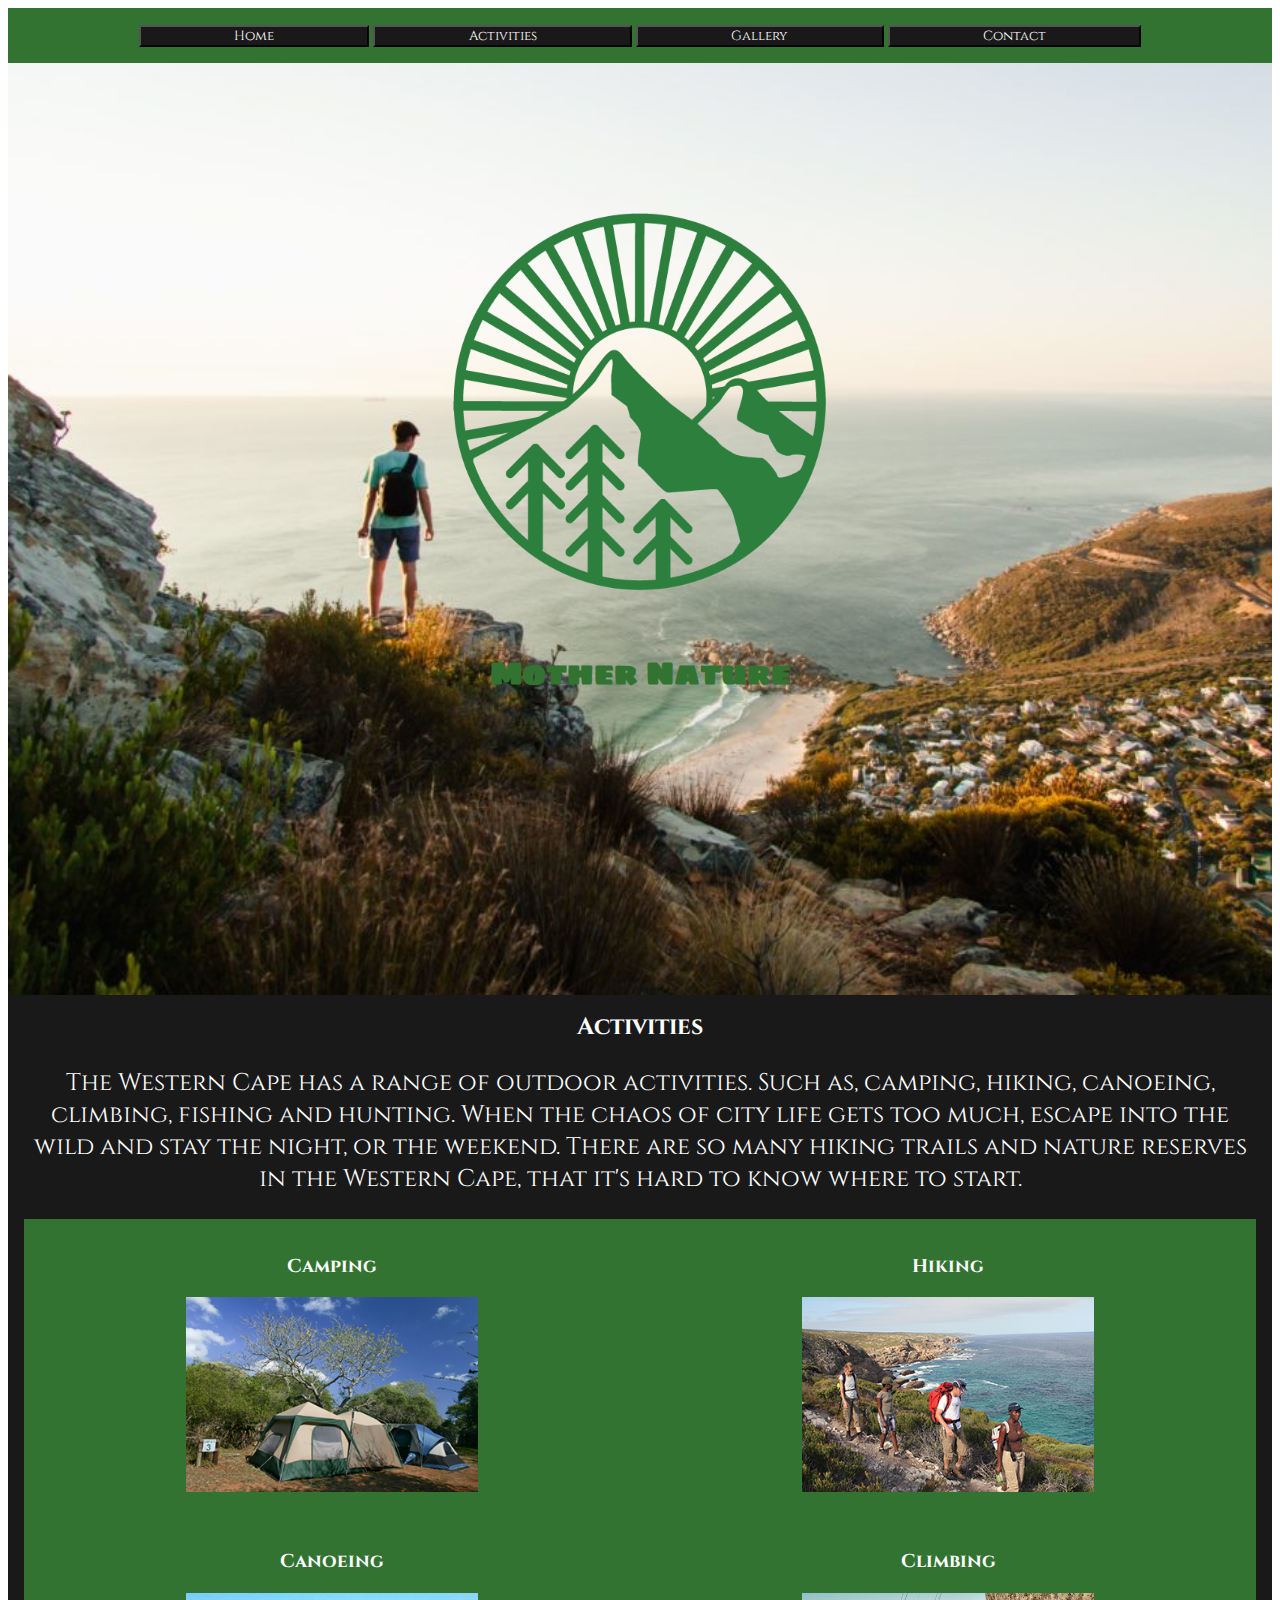
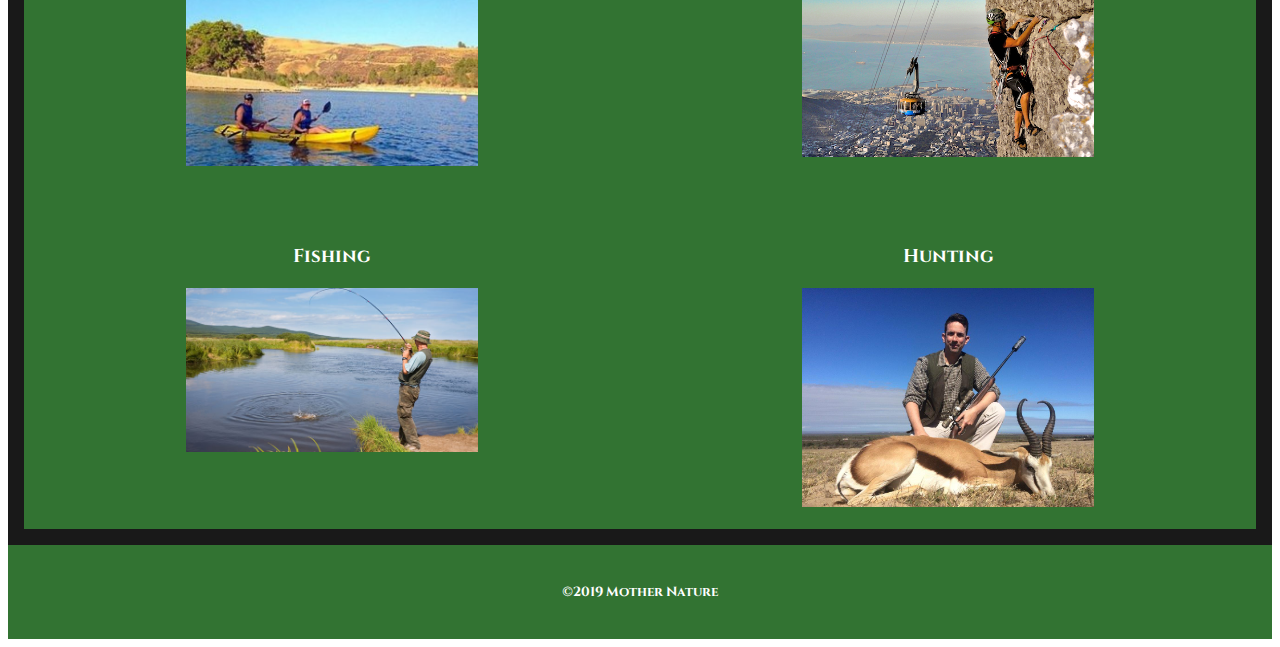
==== index.html @ e8ab2e3a "Add files via upload" ====
<!DOCTYPE html>
<html>
<head>
    <meta charset="utf-8" />
    <meta http-equiv="X-UA-Compatible" content="IE=edge">
    <title>Home</title>
    <meta name="viewport" content="width=device-width, initial-scale=1">
    <link rel="stylesheet"  href="css/main.css" />
    <script src="main.js"></script>
</head>
<body>
    <!-- start of grid-1 -->
    <div class="grid-1">
        <!-- start of navbar -->
        <nav>
            <a href="index.html"><button type="home">Home</button></a>
            <!-- start of dropdown -->
            <div class="dropdown">
                <button type="activities">Activities</button>
                    <div class="dropdown-content">
                      <a href="#camping">Camping</a>
                      <a href="#hiking">Hiking</a>
                      <a href="#canoeing">Canoeing</a>
                      <a href="#climbing">Climbing</a>
                      <a href="#fishing">Fishing</a>
                      <a href="#hunting">Hunting</a>
                    </div>
            </div>
            <!-- end of dropdown -->
            <a href="gallery.html"><button type="gallery">Gallery</button></a>
            <a href="contact.html"><button type="contact">Contact</button></a>
        </nav>
        <!-- end of navbar -->
        
        <!-- header with logo and title -->
        <header>
            <img class="logo" src="img/logo.png" alt="logo">
            <h1 class="title">Mother Nature</h1>    
        </header>
    </div>
    <!-- end of grid-1 -->

    <!-- start of grid-2 -->
    <div class="grid-2">
        <main>
            <!-- description of activites -->
            <h2>Activities</h2>
            <p>The Western Cape has a range of outdoor activities. Such as, camping, hiking, canoeing, climbing, fishing and hunting. When the chaos of city life gets too much, escape into the wild and stay the night, or the weekend. There are so many hiking trails and nature reserves in the Western Cape, that it's hard to know where to start.</p>
            
            <!-- start of grid-2a -->
            <div class="grid-2a">
            <!-- start of activities, pictures, description and read more button -->
            <section class="camping">
            <h3 id="camping">Camping</h3>
                
                <div class="picture">
                    <img class="image" src="img/camping1.jpg" alt="camping"  style="width:100%">
                <div class="middle">
                    <article class="text">Pitch your tent beside the sea, under a tree or upon a hill, fall asleep to the sounds of nature. These are the best camping spots in the Cape.<a href="https://www.westerncape.gov.za/general-publication/holiday-resorts-and-camping-sites-western-cape"><button type="home">Read more</button></a></article>
                </div>
                </div>
            </section>
            
            <section class="hiking">
            <h3 id="hiking">Hiking</h3>
                
                <div class="picture">
                    <img class="image" src="img/hiking1.jpg" alt="fishing" style="width:100%">
                <div class="middle">
                    <article class="text">These hikes are within easy reach of town, and will take you far above the bustle of city life.<a href="https://www.westerncape.gov.za/general-publication/hiking-trails-western-cape"><button type="home">Read more</button></a></article>
                </div>
                </div>
            </section>

            <section class="canoeing">
            <h3 id="canoeing">Canoeing</h3>

                <div class="picture">
                    <img class="image" src="img/canoeing1.jpg" alt="canoeing" style="width:100%">
                <div class="middle">
                    <article class="text">Canoeing can be either relaxing or exhilarating, depending on the area you choose. It's a great way to explore the Cape.<a href="https://www.capetownmagazine.com/lifestyle/canoeing-and-kayaking-in-cape-town/28_22_17733"><button type="home">Read more</button></a></article>
                </div>
                </div>
            </section>

            <section class="climbing">
            <h3 id="climbing">Climbing</h3>

                <div class="picture">
                    <img class="image" src="img/climbing1.jpg" alt="climbing" style="width:100%">
                <div class="middle">
                    <article class="text">The Cape is full of mountains and provides a mecca of climbing. Cape Town being the main center is a good base to start from.<a href="https://www.nightjartravel.com/climbing/table-mountain-rock-climbing"><button type="home">Read more</button></a></article>
                </div>
                </div>
            </section>
            
            <section class="fishing">
            <h3 id="fishing">Fishing</h3>
                
                <div class="picture">
                    <img class="image" src="img/fishing1.jpg" alt="fishing" style="width:100%">
                <div class="middle">
                    <article class="text">Freshwater fishing spots in the Cape include a variety of lakes, rivers and dams including peaceful fly fishing.<a href="https://www.south-africa-info.co.za/country/article/59/fishing-in-the-western-cape"><button type="home">Read more</button></a></article>
                </div>
                </div>
            </section>

            <section class="hunting">
            <h3 id="hunting">Hunting</h3>

                <div class="picture">
                    <img class="image" src="img/hunting1.jpg" alt="hunting" style="width:100%">
                <div class="middle">
                    <article class="text">Hunting in the Western Cape is an experience unlike any other! We are extremely proud of our world class hunting area near Cape Town, in the Western Cape.<a href="http://www.capetownhuntingsafaris.co.za/?controller=pages&view=load&id=one_day_game_hunting"><button type="home">Read more</button></a></article>
                </div>
                </div>
            </section>
                <!-- end of activities, pictures, description and read more button -->
            </div>
            <!-- end of grid-2a -->
        </main>
    </div>
    <!-- end of grid-2 -->

    <!-- start of grid-3/footer -->
    <div class="grid-3">
        <footer>
            <h5>©2019 Mother Nature</h5>
        </footer>
    </div>
    <!-- end of grid-3/footer -->
</body>
</html>
---- css/main.css ----
@import url("https://fonts.googleapis.com/css?family=Cinzel");
@import url("https://fonts.googleapis.com/css?family=Sigmar+One");
* {
  text-align: center;
  font-family: 'Cinzel', serif;
  color: white;
  scroll-behavior: smooth; }

nav {
  text-align: center;
  display: inline-block; }

a {
  text-decoration: none; }

button {
  background-color: #191919;
  padding: 0em 7em;
  color: white; }

.dropdown {
  position: relative;
  display: inline-block; }

.dropdown-content {
  display: none;
  position: absolute;
  background-color: #e1e1e1; }

.dropdown-content a {
  color: black;
  padding: 1em 5.46em;
  text-decoration: none;
  display: block; }

.dropdown:hover .dropdown-content {
  display: block; }

header {
  background-image: url(../img/background.jpg);
  background-repeat: no-repeat;
  background-size: cover;
  height: 100vh;
  text-align: center; }

.logo {
  width: 50vh;
  height: 50vh;
  padding-top: 10vh; }

.title {
  color: #327332;
  font-family: 'Sigmar One', cursive; }

h2 {
  margin: 0; }

p {
  font-size: 24px; }

.picture {
  position: relative;
  width: 50%;
  margin: 0 auto; }

.middle {
  transition: .5s ease;
  opacity: 0;
  position: absolute;
  top: 50%;
  left: 50%;
  transform: translate(-50%, -50%);
  -ms-transform: translate(-50%, -50%); }

.picture:hover .image {
  opacity: 0.3; }

.picture:hover .middle {
  opacity: 1; }

.text {
  color: white;
  font-size: 12px; }

table {
  padding: 5em 30em; }

input[type="submit"] {
  background-color: #327332; }

input[type="text"] {
  color: black; }

select,
option,
textarea {
  color: black; }

.grid-1 {
  display: grid;
  grid-template-columns: 1fr;
  grid-template-rows: 1fr;
  grid-template-areas: "nav" "header"; }

nav {
  grid-area: nav;
  background-color: #327332;
  padding: 1em; }

header {
  grid-area: header;
  padding: 1em; }

.grid-2 {
  display: grid;
  grid-template-columns: 1fr;
  grid-template-rows: 1fr;
  grid-template-areas: "main" "main"; }

main {
  grid-area: main;
  background-color: #191919;
  padding: 1em; }

.grid-2a {
  display: grid;
  grid-template-columns: 1fr 1fr;
  grid-template-rows: 1fr 1fr;
  grid-template-areas: "camping hiking" "canoeing climbing" "fishing hunting"; }

.camping {
  grid-area: camping;
  background-color: #327332;
  padding: 1em; }

.hiking {
  grid-area: hiking;
  background-color: #327332;
  padding: 1em; }

.canoeing {
  grid-area: canoeing;
  background-color: #327332;
  padding: 1em; }

.climbing {
  grid-area: climbing;
  background-color: #327332;
  padding: 1em; }

.fishing {
  grid-area: fishing;
  background-color: #327332;
  padding: 1em; }

.hunting {
  grid-area: hunting;
  background-color: #327332;
  padding: 1em; }

.picture {
  position: relative;
  width: 50%;
  margin: 0 auto; }

.middle {
  transition: .5s ease;
  opacity: 0;
  position: absolute;
  top: 50%;
  left: 50%;
  transform: translate(-50%, -50%);
  -ms-transform: translate(-50%, -50%); }

.picture:hover .image {
  opacity: 0.3; }

.picture:hover .middle {
  opacity: 1; }

.text {
  color: white;
  font-size: 14px; }

.grid-3 {
  display: grid;
  grid-template-columns: 1fr;
  grid-template-rows: 1fr;
  grid-template-areas: "footer" "footer"; }

footer {
  grid-area: footer;
  background-color: #327332;
  padding: 1em; }

.form {
  text-align: center;
  background-color: #191919;
  font-family: 'Cinzel', serif; }

.gallery {
  background-color: #191919; }

.gallery-grid {
  display: grid;
  grid-gap: 1em;
  grid-template-columns: repeat(4, 1fr);
  margin: 0 auto;
  /* grid-template-rows: repeat(5 1fr); */ }

.photo1 {
  background-image: url(../img/camping1.jpg);
  background-size: cover;
  background-repeat: no-repeat;
  grid-column: span 2;
  grid-row: span 30; }

.photo2 {
  background-image: url(../img/camping2.jpg);
  background-size: cover;
  background-repeat: no-repeat;
  grid-column: span 2;
  grid-row: span 30; }

.photo3 {
  background-image: url(../img/camping3.jpg);
  background-size: cover;
  background-repeat: no-repeat;
  grid-column: span 2;
  grid-row: span 30; }

.photo4 {
  background-image: url(../img/camping4.jpg);
  background-size: cover;
  background-repeat: no-repeat;
  grid-column: span 2;
  grid-row: span 30; }

.photo5 {
  background-image: url(../img/camping5.jpg);
  background-size: cover;
  background-repeat: no-repeat;
  grid-column: span 2;
  grid-row: span 20; }

.photo6 {
  background-image: url(../img/hiking1.jpg);
  background-size: cover;
  background-repeat: no-repeat;
  grid-column: span 2;
  grid-row: span 30; }

.photo7 {
  background-image: url(../img/hiking2.jpg);
  background-size: cover;
  background-repeat: no-repeat;
  grid-column: span 2;
  grid-row: span 20; }

.photo8 {
  background-image: url(../img/canoeing1.jpg);
  background-size: cover;
  background-repeat: no-repeat;
  grid-column: span 2;
  grid-row: span 30; }

.photo9 {
  background-image: url(../img/canoeing2.jpg);
  background-size: cover;
  background-repeat: no-repeat;
  grid-column: span 2;
  grid-row: span 20; }

.photo10 {
  background-image: url(../img/climbing1.jpg);
  background-size: cover;
  background-repeat: no-repeat;
  grid-column: span 2;
  grid-row: span 20; }

.photo11 {
  background-image: url(../img/climbing2.jpg);
  background-size: cover;
  background-repeat: no-repeat;
  grid-column: span 2;
  grid-row: span 30; }

.photo12 {
  background-image: url(../img/climbing3.jpg);
  background-size: cover;
  background-repeat: no-repeat;
  grid-column: span 2;
  grid-row: span 20; }

.photo13 {
  background-image: url(../img/fishing1.jpg);
  background-size: cover;
  background-repeat: no-repeat;
  grid-column: span 2;
  grid-row: span 30; }

.photo14 {
  background-image: url(../img/fishing2.jpg);
  background-size: cover;
  background-repeat: no-repeat;
  grid-column: span 2;
  grid-row: span 20; }

.photo15 {
  background-image: url(../img/fishing3.jpg);
  background-size: cover;
  background-repeat: no-repeat;
  grid-column: span 2;
  grid-row: span 20; }

.photo16 {
  background-image: url(../img/hunting2.jpg);
  background-size: cover;
  background-repeat: no-repeat;
  grid-column: span 2;
  grid-row: span 30; }

.photo17 {
  background-image: url(../img/hunting3.jpg);
  background-size: cover;
  background-repeat: no-repeat;
  grid-column: span 2;
  grid-row: span 30; }

.photo18 {
  background-image: url(../img/hunting4.jpg);
  background-size: cover;
  background-repeat: no-repeat;
  grid-column: span 2;
  grid-row: span 30; }

.grid-4 {
  display: grid;
  grid-template-columns: 1fr 1fr;
  grid-template-rows: 1fr 1fr;
  grid-template-areas: "name-box surname-box" "email-box email-box" "activity-box activity-box" "message-box message-box" "submit submit"; }

.name-box {
  grid-area: name-box;
  padding: 1em; }

.surname-box {
  grid-area: surname-box;
  padding: 1em; }

.email-box {
  grid-area: email-box;
  padding: 1em; }

.activity-box {
  grid-area: activity-box;
  padding: 1em; }

.message-box {
  grid-area: message-box;
  padding: 1em; }

.submit {
  grid-area: submit;
  padding: 1em; }

@media (max-width: 1024px) {
  .container {
    display: grid;
    grid-gap: 20px;
    grid-template-columns: 1fr 1fr;
    grid-template-rows: 1fr 1fr;
    grid-template-areas: "nav nav" "header header" "main main" "footer footer"; } }
@media (max-width: 700px) {
  .grid-1 {
    display: grid;
    grid-template-columns: 1fr;
    grid-template-rows: 1fr;
    grid-template-areas: "nav" "header"; }

  .grid-2 {
    display: grid;
    grid-template-columns: 1fr;
    grid-template-rows: 1fr;
    grid-template-areas: "main" "main"; }

  .grid-2a {
    display: block;
    grid-template-columns: 1fr 1fr;
    grid-template-rows: 1fr 1fr;
    grid-template-areas: "camping hiking" "canoeing climbing" "fishing hunting"; }

  .picture {
    position: relative;
    width: 50%;
    margin: 0 auto; }

  .middle {
    transition: .5s ease;
    opacity: 1;
    position: absolute;
    top: 50%;
    left: 50%;
    transform: translate(-50%, -50%);
    -ms-transform: translate(-50%, -50%); }

  .picture:hover .image {
    opacity: 0.3; }

  .picture:hover .middle {
    opacity: 1; }

  .text {
    color: white;
    font-size: 12px; }

  .grid-3 {
    display: grid;
    grid-template-columns: 1fr;
    grid-template-rows: 1fr;
    grid-template-areas: "footer" "footer"; }

  .gallery-grid {
    display: grid;
    grid-gap: 1em;
    grid-template-columns: repeat(4, 1fr);
    margin: 0 auto;
    /* grid-template-rows: repeat(5 1fr); */ }

  .grid-4 {
    display: block;
    grid-template-columns: 1fr 1fr;
    grid-template-rows: 1fr 1fr;
    grid-template-areas: "name-box surname-box" "email-box email-box" "activity-box activity-box" "message-box message-box" "submit submit"; } }

/*# sourceMappingURL=main.css.map */
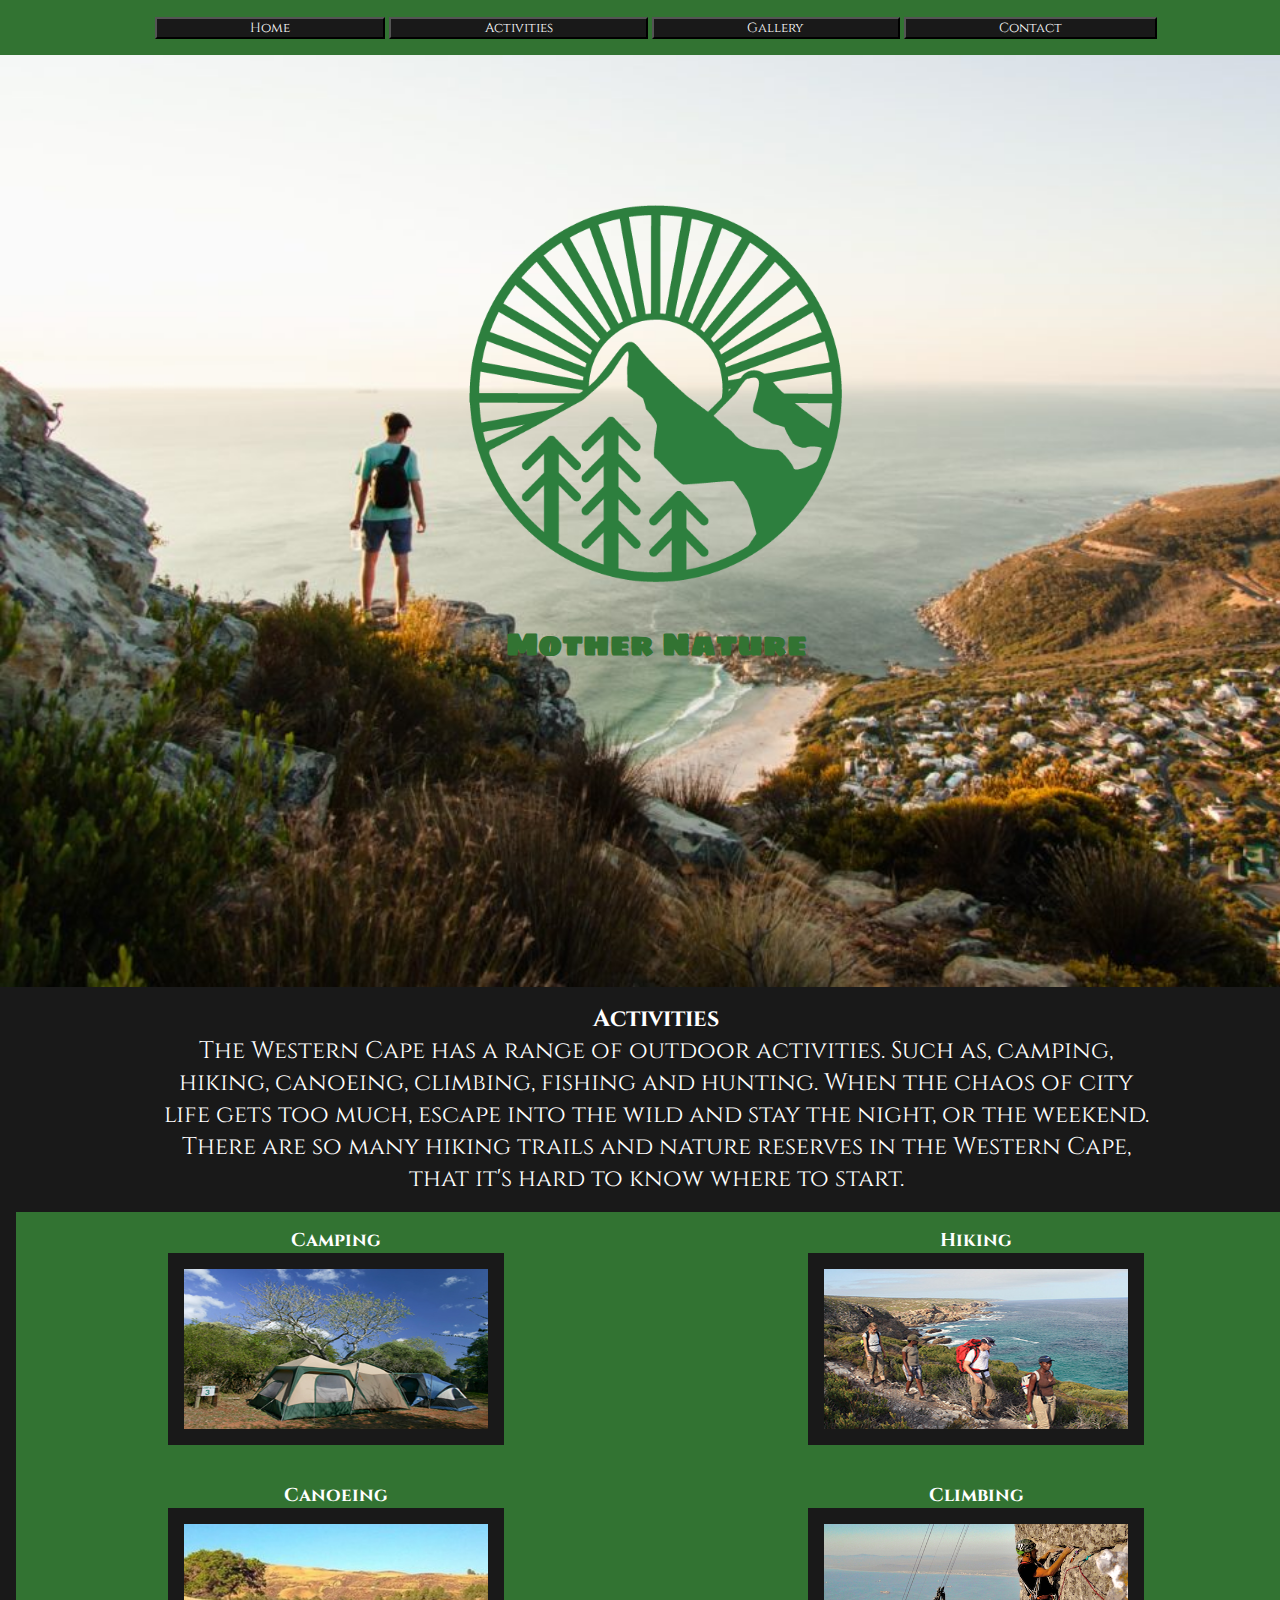
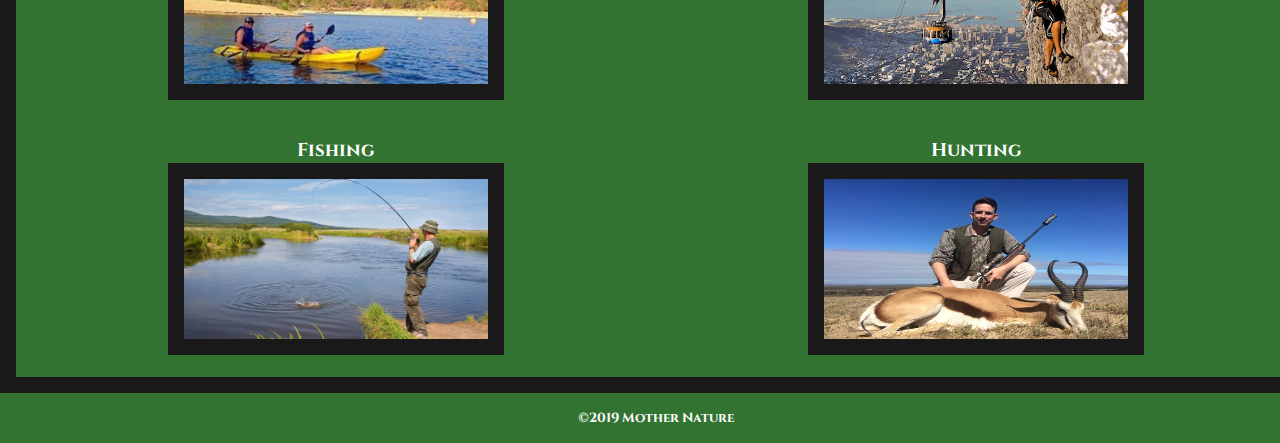
==== commit 5f7219aa: "update changes" ====
--- a/index.html
+++ b/index.html
@@ -10,7 +10,7 @@
 </head>
 <body>
     <!-- start of grid-1 -->
-    <div class="grid-1">
+    <div class="nav-hero-grid">
         <!-- start of navbar -->
         <nav>
             <a href="index.html"><button type="home">Home</button></a>
@@ -33,22 +33,22 @@
         <!-- end of navbar -->
         
         <!-- header with logo and title -->
-        <header>
+        <div class="hero">
             <img class="logo" src="img/logo.png" alt="logo">
             <h1 class="title">Mother Nature</h1>    
-        </header>
+        </div>
     </div>
     <!-- end of grid-1 -->
 
     <!-- start of grid-2 -->
-    <div class="grid-2">
+    <div class="activities-grid">
         <main>
             <!-- description of activites -->
             <h2>Activities</h2>
-            <p>The Western Cape has a range of outdoor activities. Such as, camping, hiking, canoeing, climbing, fishing and hunting. When the chaos of city life gets too much, escape into the wild and stay the night, or the weekend. There are so many hiking trails and nature reserves in the Western Cape, that it's hard to know where to start.</p>
+            <p class="fit">The Western Cape has a range of outdoor activities. Such as, camping, hiking, canoeing, climbing, fishing and hunting. When the chaos of city life gets too much, escape into the wild and stay the night, or the weekend. There are so many hiking trails and nature reserves in the Western Cape, that it's hard to know where to start.</p>
             
             <!-- start of grid-2a -->
-            <div class="grid-2a">
+            <div class="activities-nested-grid">
             <!-- start of activities, pictures, description and read more button -->
             <section class="camping">
             <h3 id="camping">Camping</h3>
@@ -56,7 +56,9 @@
                 <div class="picture">
                     <img class="image" src="img/camping1.jpg" alt="camping"  style="width:100%">
                 <div class="middle">
-                    <article class="text">Pitch your tent beside the sea, under a tree or upon a hill, fall asleep to the sounds of nature. These are the best camping spots in the Cape.<a href="https://www.westerncape.gov.za/general-publication/holiday-resorts-and-camping-sites-western-cape"><button type="home">Read more</button></a></article>
+                    <article class="text">Pitch your tent beside the sea, under a tree or upon a hill, fall asleep to the sounds of nature. These are the best camping spots in the Cape.
+                        <br>
+                        <a href="https://www.westerncape.gov.za/general-publication/holiday-resorts-and-camping-sites-western-cape"><button class="resize" type="home">Read more</button></a></article>
                 </div>
                 </div>
             </section>
@@ -67,7 +69,9 @@
                 <div class="picture">
                     <img class="image" src="img/hiking1.jpg" alt="fishing" style="width:100%">
                 <div class="middle">
-                    <article class="text">These hikes are within easy reach of town, and will take you far above the bustle of city life.<a href="https://www.westerncape.gov.za/general-publication/hiking-trails-western-cape"><button type="home">Read more</button></a></article>
+                    <article class="text">These hikes are within easy reach of town, and will take you far above the bustle of city life.
+                        <br>
+                        <a href="https://www.westerncape.gov.za/general-publication/hiking-trails-western-cape"><button class="resize" type="home">Read more</button></a></article>
                 </div>
                 </div>
             </section>
@@ -78,7 +82,9 @@
                 <div class="picture">
                     <img class="image" src="img/canoeing1.jpg" alt="canoeing" style="width:100%">
                 <div class="middle">
-                    <article class="text">Canoeing can be either relaxing or exhilarating, depending on the area you choose. It's a great way to explore the Cape.<a href="https://www.capetownmagazine.com/lifestyle/canoeing-and-kayaking-in-cape-town/28_22_17733"><button type="home">Read more</button></a></article>
+                    <article class="text">Canoeing can be either relaxing or exhilarating, depending on the area you choose. It's a great way to explore the Cape.
+                        <br>
+                        <a href="https://www.capetownmagazine.com/lifestyle/canoeing-and-kayaking-in-cape-town/28_22_17733"><button class="resize" type="home">Read more</button></a></article>
                 </div>
                 </div>
             </section>
@@ -89,7 +95,9 @@
                 <div class="picture">
                     <img class="image" src="img/climbing1.jpg" alt="climbing" style="width:100%">
                 <div class="middle">
-                    <article class="text">The Cape is full of mountains and provides a mecca of climbing. Cape Town being the main center is a good base to start from.<a href="https://www.nightjartravel.com/climbing/table-mountain-rock-climbing"><button type="home">Read more</button></a></article>
+                    <article class="text">The Cape is full of mountains and provides a mecca of climbing. Cape Town being the main center is a good base to start from.
+                        <br>
+                        <a href="https://www.nightjartravel.com/climbing/table-mountain-rock-climbing"><button class="resize" type="home">Read more</button></a></article>
                 </div>
                 </div>
             </section>
@@ -100,7 +108,9 @@
                 <div class="picture">
                     <img class="image" src="img/fishing1.jpg" alt="fishing" style="width:100%">
                 <div class="middle">
-                    <article class="text">Freshwater fishing spots in the Cape include a variety of lakes, rivers and dams including peaceful fly fishing.<a href="https://www.south-africa-info.co.za/country/article/59/fishing-in-the-western-cape"><button type="home">Read more</button></a></article>
+                    <article class="text">Freshwater fishing spots in the Cape include a variety of lakes, rivers and dams including peaceful fly fishing.
+                        <br>
+                        <a href="https://www.south-africa-info.co.za/country/article/59/fishing-in-the-western-cape"><button class="resize" type="home">Read more</button></a></article>
                 </div>
                 </div>
             </section>
@@ -111,7 +121,9 @@
                 <div class="picture">
                     <img class="image" src="img/hunting1.jpg" alt="hunting" style="width:100%">
                 <div class="middle">
-                    <article class="text">Hunting in the Western Cape is an experience unlike any other! We are extremely proud of our world class hunting area near Cape Town, in the Western Cape.<a href="http://www.capetownhuntingsafaris.co.za/?controller=pages&view=load&id=one_day_game_hunting"><button type="home">Read more</button></a></article>
+                    <article class="text">Hunting in the Western Cape is an experience unlike any other! We are extremely proud of our world class hunting area near Cape Town, in the Western Cape.
+                        <br>
+                        <a href="http://www.capetownhuntingsafaris.co.za/?controller=pages&view=load&id=one_day_game_hunting"><button class="resize" type="home">Read more</button></a></article>
                 </div>
                 </div>
             </section>
@@ -123,7 +135,7 @@
     <!-- end of grid-2 -->
 
     <!-- start of grid-3/footer -->
-    <div class="grid-3">
+    <div class="footer-grid">
         <footer>
             <h5>©2019 Mother Nature</h5>
         </footer>
--- a/css/main.css
+++ b/css/main.css
@@ -1,6 +1,7 @@
 @import url("https://fonts.googleapis.com/css?family=Cinzel");
 @import url("https://fonts.googleapis.com/css?family=Sigmar+One");
 * {
+  margin: 0;
   text-align: center;
   font-family: 'Cinzel', serif;
   color: white;
@@ -17,6 +18,27 @@
   background-color: #191919;
   padding: 0em 7em;
   color: white; }
+
+h2 {
+  margin: 0; }
+
+p {
+  font-size: 24px; }
+
+table {
+  padding: 5em 30em; }
+
+input[type="submit"] {
+  background-color: #327332; }
+
+input[type="text"] {
+  color: black;
+  width: 19em; }
+
+select,
+option,
+textarea {
+  color: black; }
 
 .dropdown {
   position: relative;
@@ -36,11 +58,12 @@
 .dropdown:hover .dropdown-content {
   display: block; }
 
-header {
+.hero {
   background-image: url(../img/background.jpg);
   background-repeat: no-repeat;
   background-size: cover;
   height: 100vh;
+  width: 100%;
   text-align: center; }
 
 .logo {
@@ -52,16 +75,12 @@
   color: #327332;
   font-family: 'Sigmar One', cursive; }
 
-h2 {
-  margin: 0; }
-
-p {
-  font-size: 24px; }
-
 .picture {
   position: relative;
   width: 50%;
-  margin: 0 auto; }
+  height: 72%;
+  margin: 0 auto;
+  border: solid 1em #191919; }
 
 .middle {
   transition: .5s ease;
@@ -82,36 +101,55 @@
   color: white;
   font-size: 12px; }
 
-table {
-  padding: 5em 30em; }
-
-input[type="submit"] {
-  background-color: #327332; }
-
-input[type="text"] {
-  color: black; }
-
-select,
-option,
-textarea {
-  color: black; }
-
-.grid-1 {
+.gallery {
+  background-color: #191919;
+  width: 100%; }
+
+.form {
+  text-align: center;
+  background-color: #191919;
+  font-family: 'Cinzel', serif;
+  width: 100%; }
+
+.nav-activities {
+  width: 19.5em; }
+
+.fit {
+  margin: 0 auto;
+  width: 77%;
+  padding-bottom: .7em; }
+
+.pad-top {
+  padding-top: .7em; }
+
+.image {
+  width: 7em;
+  height: 10em; }
+
+.resize {
+  padding: 0em; }
+
+#center {
+  margin: 0 auto; }
+
+.nav-hero-grid {
   display: grid;
   grid-template-columns: 1fr;
   grid-template-rows: 1fr;
-  grid-template-areas: "nav" "header"; }
+  grid-template-areas: "nav" "hero"; }
 
 nav {
   grid-area: nav;
   background-color: #327332;
-  padding: 1em; }
-
-header {
-  grid-area: header;
-  padding: 1em; }
-
-.grid-2 {
+  padding: 1em;
+  width: 100%; }
+
+.hero {
+  grid-area: hero;
+  padding: 1em;
+  width: 100%; }
+
+.activities-grid {
   display: grid;
   grid-template-columns: 1fr;
   grid-template-rows: 1fr;
@@ -120,9 +158,10 @@
 main {
   grid-area: main;
   background-color: #191919;
-  padding: 1em; }
-
-.grid-2a {
+  width: 100%;
+  padding: 1em; }
+
+.activities-nested-grid {
   display: grid;
   grid-template-columns: 1fr 1fr;
   grid-template-rows: 1fr 1fr;
@@ -158,31 +197,7 @@
   background-color: #327332;
   padding: 1em; }
 
-.picture {
-  position: relative;
-  width: 50%;
-  margin: 0 auto; }
-
-.middle {
-  transition: .5s ease;
-  opacity: 0;
-  position: absolute;
-  top: 50%;
-  left: 50%;
-  transform: translate(-50%, -50%);
-  -ms-transform: translate(-50%, -50%); }
-
-.picture:hover .image {
-  opacity: 0.3; }
-
-.picture:hover .middle {
-  opacity: 1; }
-
-.text {
-  color: white;
-  font-size: 14px; }
-
-.grid-3 {
+.footer-grid {
   display: grid;
   grid-template-columns: 1fr;
   grid-template-rows: 1fr;
@@ -191,22 +206,16 @@
 footer {
   grid-area: footer;
   background-color: #327332;
-  padding: 1em; }
-
-.form {
-  text-align: center;
-  background-color: #191919;
-  font-family: 'Cinzel', serif; }
-
-.gallery {
-  background-color: #191919; }
+  width: 100%;
+  padding: 1em; }
 
 .gallery-grid {
+  padding-top: 1em;
   display: grid;
+  width: 100%;
   grid-gap: 1em;
   grid-template-columns: repeat(4, 1fr);
-  margin: 0 auto;
-  /* grid-template-rows: repeat(5 1fr); */ }
+  margin: 0 auto; }
 
 .photo1 {
   background-image: url(../img/camping1.jpg);
@@ -334,11 +343,11 @@
   grid-column: span 2;
   grid-row: span 30; }
 
-.grid-4 {
+.form-grid {
   display: grid;
-  grid-template-columns: 1fr 1fr;
-  grid-template-rows: 1fr 1fr;
-  grid-template-areas: "name-box surname-box" "email-box email-box" "activity-box activity-box" "message-box message-box" "submit submit"; }
+  grid-template-columns: repeat(2, 1fr);
+  grid-template-rows: auto;
+  grid-template-areas: "name-box name-box" "surname-box surname-box" "email-box email-box" "activity-box activity-box" "message-box message-box" "submit submit"; }
 
 .name-box {
   grid-area: name-box;
@@ -372,23 +381,26 @@
     grid-template-rows: 1fr 1fr;
     grid-template-areas: "nav nav" "header header" "main main" "footer footer"; } }
 @media (max-width: 700px) {
-  .grid-1 {
+  .nav-hero-grid {
     display: grid;
     grid-template-columns: 1fr;
     grid-template-rows: 1fr;
-    grid-template-areas: "nav" "header"; }
-
-  .grid-2 {
+    grid-template-areas: "nav" "hero"; }
+
+  .activities-grid {
     display: grid;
     grid-template-columns: 1fr;
     grid-template-rows: 1fr;
     grid-template-areas: "main" "main"; }
 
-  .grid-2a {
+  p {
+    font-size: 13px; }
+
+  .activities-nested-grid {
     display: block;
-    grid-template-columns: 1fr 1fr;
-    grid-template-rows: 1fr 1fr;
-    grid-template-areas: "camping hiking" "canoeing climbing" "fishing hunting"; }
+    grid-template-columns: 1fr;
+    grid-template-rows: auto;
+    grid-template-areas: "camping" "hiking" "canoeing" "climbing" "fishing" "hunting"; }
 
   .picture {
     position: relative;
@@ -401,6 +413,7 @@
     position: absolute;
     top: 50%;
     left: 50%;
+    width: 100%;
     transform: translate(-50%, -50%);
     -ms-transform: translate(-50%, -50%); }
 
@@ -411,10 +424,9 @@
     opacity: 1; }
 
   .text {
-    color: white;
-    font-size: 12px; }
-
-  .grid-3 {
+    color: white; }
+
+  .footer-grid {
     display: grid;
     grid-template-columns: 1fr;
     grid-template-rows: 1fr;
@@ -423,11 +435,141 @@
   .gallery-grid {
     display: grid;
     grid-gap: 1em;
-    grid-template-columns: repeat(4, 1fr);
+    grid-template-columns: 1fr;
     margin: 0 auto;
     /* grid-template-rows: repeat(5 1fr); */ }
 
-  .grid-4 {
+  #center {
+    margin: 0 auto;
+    width: 16em; }
+
+  .photo1 {
+    background-image: url(../img/camping1.jpg);
+    background-size: contain;
+    background-repeat: no-repeat;
+    grid-column: span 2;
+    grid-row: span 30; }
+
+  .photo2 {
+    background-image: url(../img/camping2.jpg);
+    background-size: contain;
+    background-repeat: no-repeat;
+    grid-column: span 2;
+    grid-row: span 30; }
+
+  .photo3 {
+    background-image: url(../img/camping3.jpg);
+    background-size: contain;
+    background-repeat: no-repeat;
+    grid-column: span 2;
+    grid-row: span 30; }
+
+  .photo4 {
+    background-image: url(../img/camping4.jpg);
+    background-size: contain;
+    background-repeat: no-repeat;
+    grid-column: span 2;
+    grid-row: span 30; }
+
+  .photo5 {
+    background-image: url(../img/camping5.jpg);
+    background-size: contain;
+    background-repeat: no-repeat;
+    grid-column: span 2;
+    grid-row: span 20; }
+
+  .photo6 {
+    background-image: url(../img/hiking1.jpg);
+    background-size: contain;
+    background-repeat: no-repeat;
+    grid-column: span 2;
+    grid-row: span 30; }
+
+  .photo7 {
+    background-image: url(../img/hiking2.jpg);
+    background-size: contain;
+    background-repeat: no-repeat;
+    grid-column: span 2;
+    grid-row: span 20; }
+
+  .photo8 {
+    background-image: url(../img/canoeing1.jpg);
+    background-size: contain;
+    background-repeat: no-repeat;
+    grid-column: span 2;
+    grid-row: span 30; }
+
+  .photo9 {
+    background-image: url(../img/canoeing2.jpg);
+    background-size: contain;
+    background-repeat: no-repeat;
+    grid-column: span 2;
+    grid-row: span 20; }
+
+  .photo10 {
+    background-image: url(../img/climbing1.jpg);
+    background-size: contain;
+    background-repeat: no-repeat;
+    grid-column: span 2;
+    grid-row: span 20; }
+
+  .photo11 {
+    background-image: url(../img/climbing2.jpg);
+    background-size: contain;
+    background-repeat: no-repeat;
+    grid-column: span 2;
+    grid-row: span 30; }
+
+  .photo12 {
+    background-image: url(../img/climbing3.jpg);
+    background-size: contain;
+    background-repeat: no-repeat;
+    grid-column: span 2;
+    grid-row: span 20; }
+
+  .photo13 {
+    background-image: url(../img/fishing1.jpg);
+    background-size: contain;
+    background-repeat: no-repeat;
+    grid-column: span 2;
+    grid-row: span 30; }
+
+  .photo14 {
+    background-image: url(../img/fishing2.jpg);
+    background-size: contain;
+    background-repeat: no-repeat;
+    grid-column: span 2;
+    grid-row: span 20; }
+
+  .photo15 {
+    background-image: url(../img/fishing3.jpg);
+    background-size: contain;
+    background-repeat: no-repeat;
+    grid-column: span 2;
+    grid-row: span 20; }
+
+  .photo16 {
+    background-image: url(../img/hunting2.jpg);
+    background-size: contain;
+    background-repeat: no-repeat;
+    grid-column: span 2;
+    grid-row: span 30; }
+
+  .photo17 {
+    background-image: url(../img/hunting3.jpg);
+    background-size: contain;
+    background-repeat: no-repeat;
+    grid-column: span 2;
+    grid-row: span 30; }
+
+  .photo18 {
+    background-image: url(../img/hunting4.jpg);
+    background-size: contain;
+    background-repeat: no-repeat;
+    grid-column: span 2;
+    grid-row: span 30; }
+
+  .form-grid {
     display: block;
     grid-template-columns: 1fr 1fr;
     grid-template-rows: 1fr 1fr;
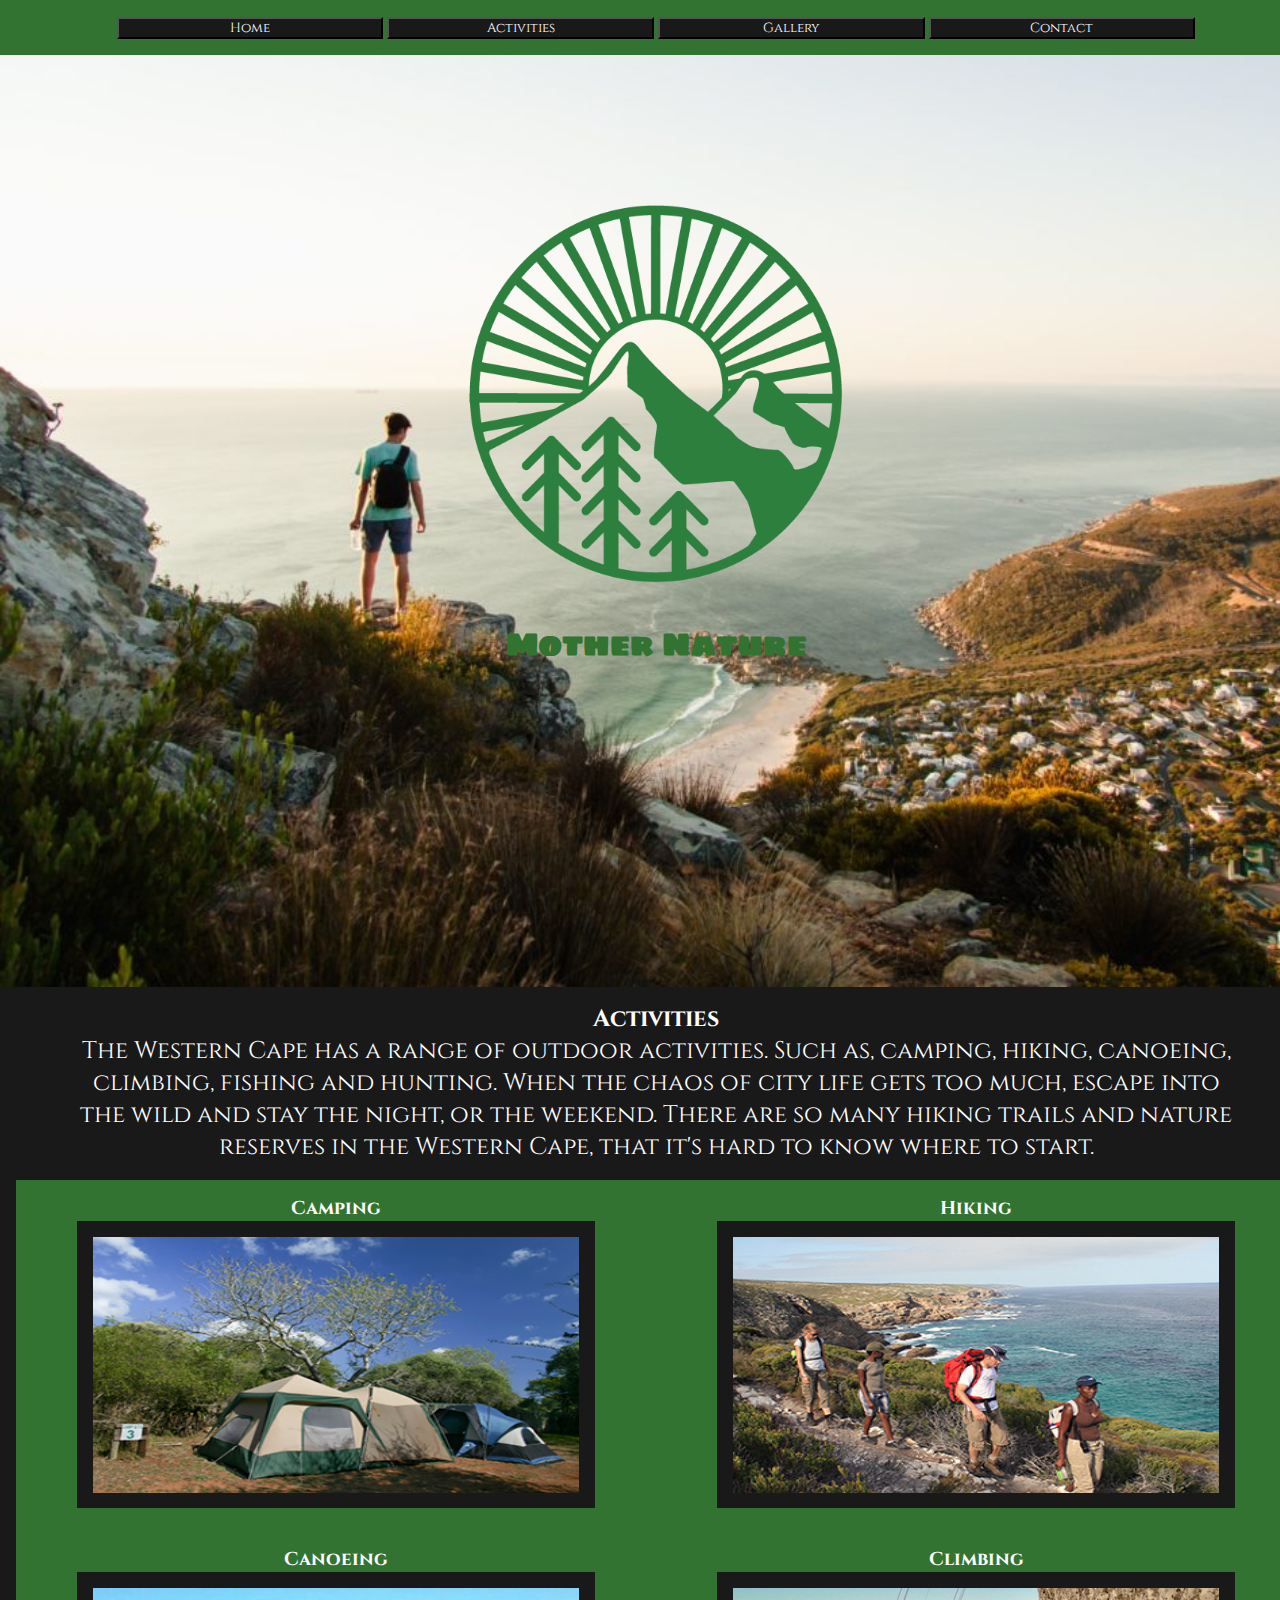
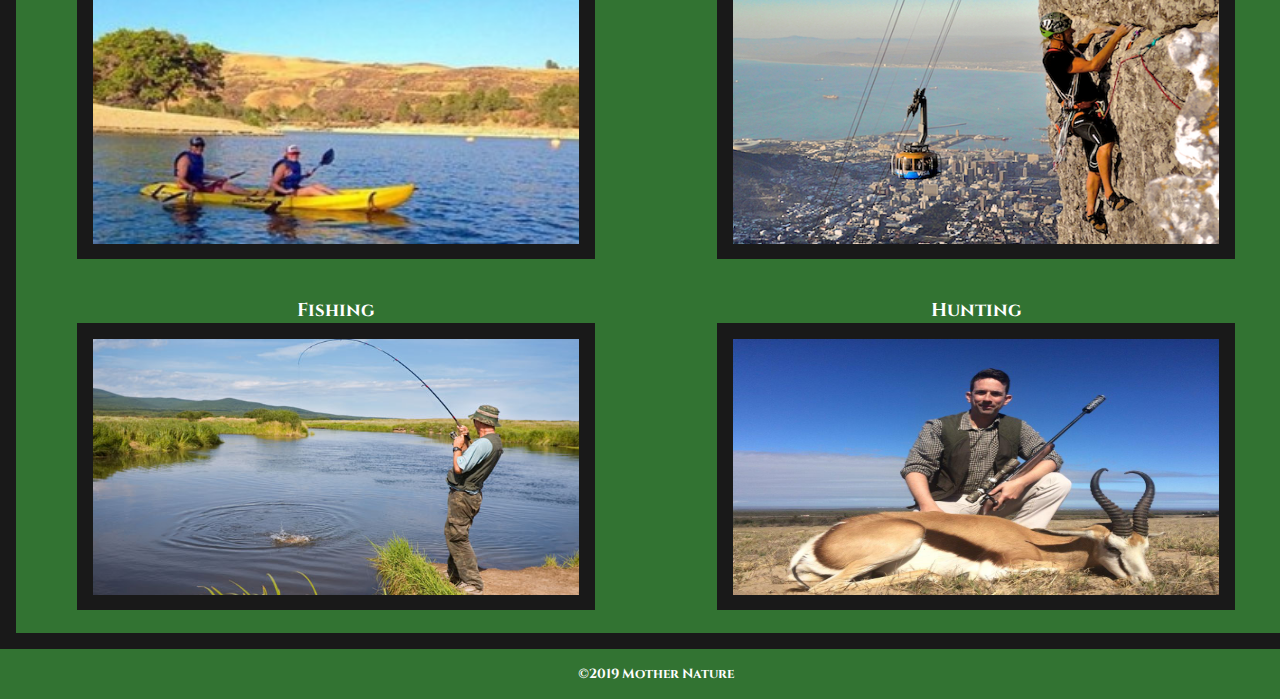
==== commit 4212e232: "update on feedback" ====
--- a/index.html
+++ b/index.html
@@ -9,14 +9,14 @@
     <script src="main.js"></script>
 </head>
 <body>
-    <!-- start of grid-1 -->
+    <!-- start of nav-hero-grid -->
     <div class="nav-hero-grid">
         <!-- start of navbar -->
         <nav>
-            <a href="index.html"><button type="home">Home</button></a>
+            <a href="index.html"><button class="resize-btn" type="home">Home</button></a>
             <!-- start of dropdown -->
             <div class="dropdown">
-                <button type="activities">Activities</button>
+                <button class="resize-btn" type="activities">Activities</button>
                     <div class="dropdown-content">
                       <a href="#camping">Camping</a>
                       <a href="#hiking">Hiking</a>
@@ -27,8 +27,8 @@
                     </div>
             </div>
             <!-- end of dropdown -->
-            <a href="gallery.html"><button type="gallery">Gallery</button></a>
-            <a href="contact.html"><button type="contact">Contact</button></a>
+            <a href="gallery.html"><button class="resize-btn" type="gallery">Gallery</button></a>
+            <a href="contact.html"><button class="resize-btn" type="contact">Contact</button></a>
         </nav>
         <!-- end of navbar -->
         
@@ -38,16 +38,16 @@
             <h1 class="title">Mother Nature</h1>    
         </div>
     </div>
-    <!-- end of grid-1 -->
+    <!-- end of nav-hero-grid -->
 
-    <!-- start of grid-2 -->
+    <!-- start of activities-grid -->
     <div class="activities-grid">
         <main>
             <!-- description of activites -->
             <h2>Activities</h2>
             <p class="fit">The Western Cape has a range of outdoor activities. Such as, camping, hiking, canoeing, climbing, fishing and hunting. When the chaos of city life gets too much, escape into the wild and stay the night, or the weekend. There are so many hiking trails and nature reserves in the Western Cape, that it's hard to know where to start.</p>
             
-            <!-- start of grid-2a -->
+            <!-- start of activities-nested-grid -->
             <div class="activities-nested-grid">
             <!-- start of activities, pictures, description and read more button -->
             <section class="camping">
@@ -64,7 +64,7 @@
             </section>
             
             <section class="hiking">
-            <h3 id="hiking">Hiking</h3>
+                <h3 id="hiking">Hiking</h3>
                 
                 <div class="picture">
                     <img class="image" src="img/hiking1.jpg" alt="fishing" style="width:100%">
@@ -90,7 +90,7 @@
             </section>
 
             <section class="climbing">
-            <h3 id="climbing">Climbing</h3>
+                <h3 id="climbing">Climbing</h3>
 
                 <div class="picture">
                     <img class="image" src="img/climbing1.jpg" alt="climbing" style="width:100%">
@@ -103,7 +103,7 @@
             </section>
             
             <section class="fishing">
-            <h3 id="fishing">Fishing</h3>
+                <h3 id="fishing">Fishing</h3>
                 
                 <div class="picture">
                     <img class="image" src="img/fishing1.jpg" alt="fishing" style="width:100%">
@@ -116,7 +116,7 @@
             </section>
 
             <section class="hunting">
-            <h3 id="hunting">Hunting</h3>
+                <h3 id="hunting">Hunting</h3>
 
                 <div class="picture">
                     <img class="image" src="img/hunting1.jpg" alt="hunting" style="width:100%">
@@ -129,12 +129,12 @@
             </section>
                 <!-- end of activities, pictures, description and read more button -->
             </div>
-            <!-- end of grid-2a -->
+            <!-- end of activities-nested-grid -->
         </main>
     </div>
-    <!-- end of grid-2 -->
+    <!-- end of activities-grid -->
 
-    <!-- start of grid-3/footer -->
+    <!-- start of footer -->
     <div class="footer-grid">
         <footer>
             <h5>©2019 Mother Nature</h5>
--- a/css/main.css
+++ b/css/main.css
@@ -77,8 +77,8 @@
 
 .picture {
   position: relative;
-  width: 50%;
-  height: 72%;
+  width: 80%;
+  height: 80%;
   margin: 0 auto;
   border: solid 1em #191919; }
 
@@ -107,16 +107,19 @@
 
 .form {
   text-align: center;
-  background-color: #191919;
+  background-image: url("../img/mountain-bg.jpg");
   font-family: 'Cinzel', serif;
-  width: 100%; }
+  width: 100%;
+  background-repeat: no-repeat;
+  background-position: center;
+  background-size: cover; }
 
 .nav-activities {
   width: 19.5em; }
 
 .fit {
   margin: 0 auto;
-  width: 77%;
+  width: 90%;
   padding-bottom: .7em; }
 
 .pad-top {
@@ -124,13 +127,16 @@
 
 .image {
   width: 7em;
-  height: 10em; }
+  height: 16em; }
 
 .resize {
   padding: 0em; }
 
 #center {
   margin: 0 auto; }
+
+#photo18-size {
+  height: 10vh; }
 
 .nav-hero-grid {
   display: grid;
@@ -574,5 +580,7 @@
     grid-template-columns: 1fr 1fr;
     grid-template-rows: 1fr 1fr;
     grid-template-areas: "name-box surname-box" "email-box email-box" "activity-box activity-box" "message-box message-box" "submit submit"; } }
+.resize-btn {
+  width: 20em; }
 
 /*# sourceMappingURL=main.css.map */
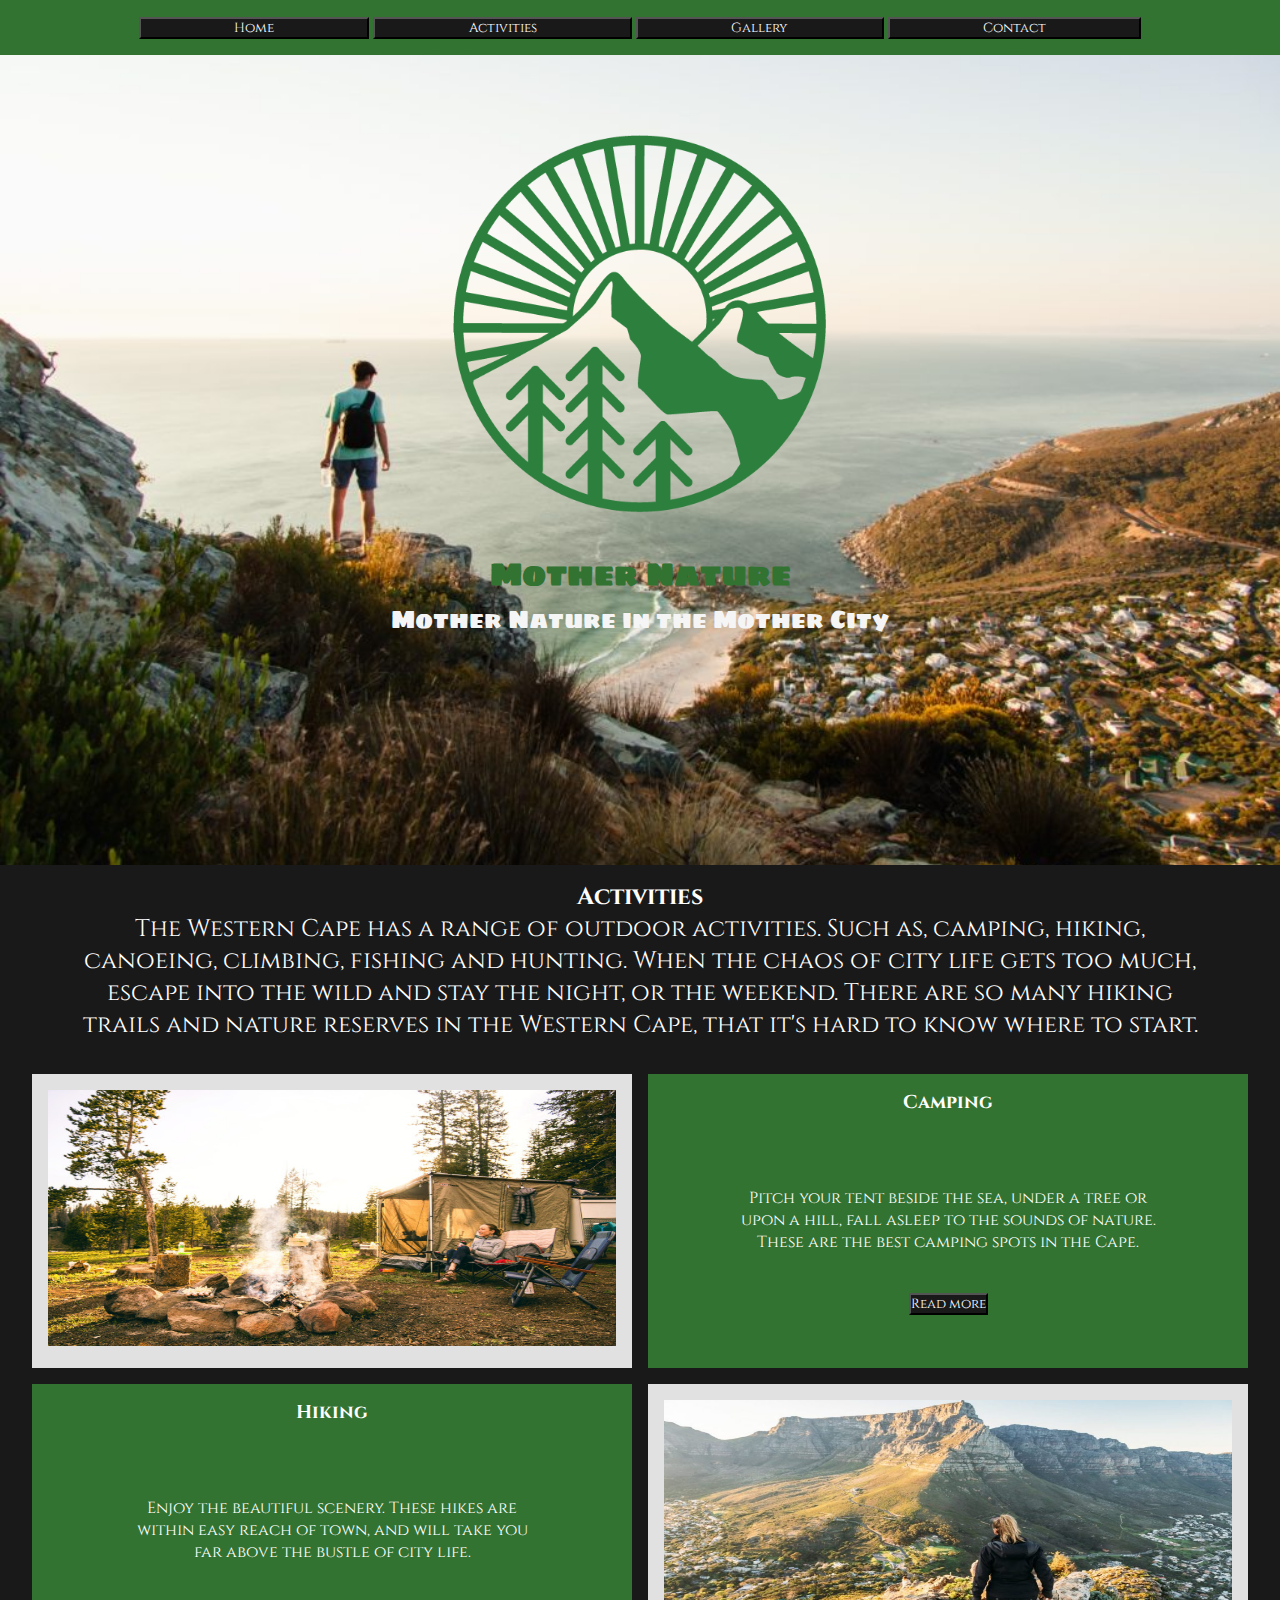
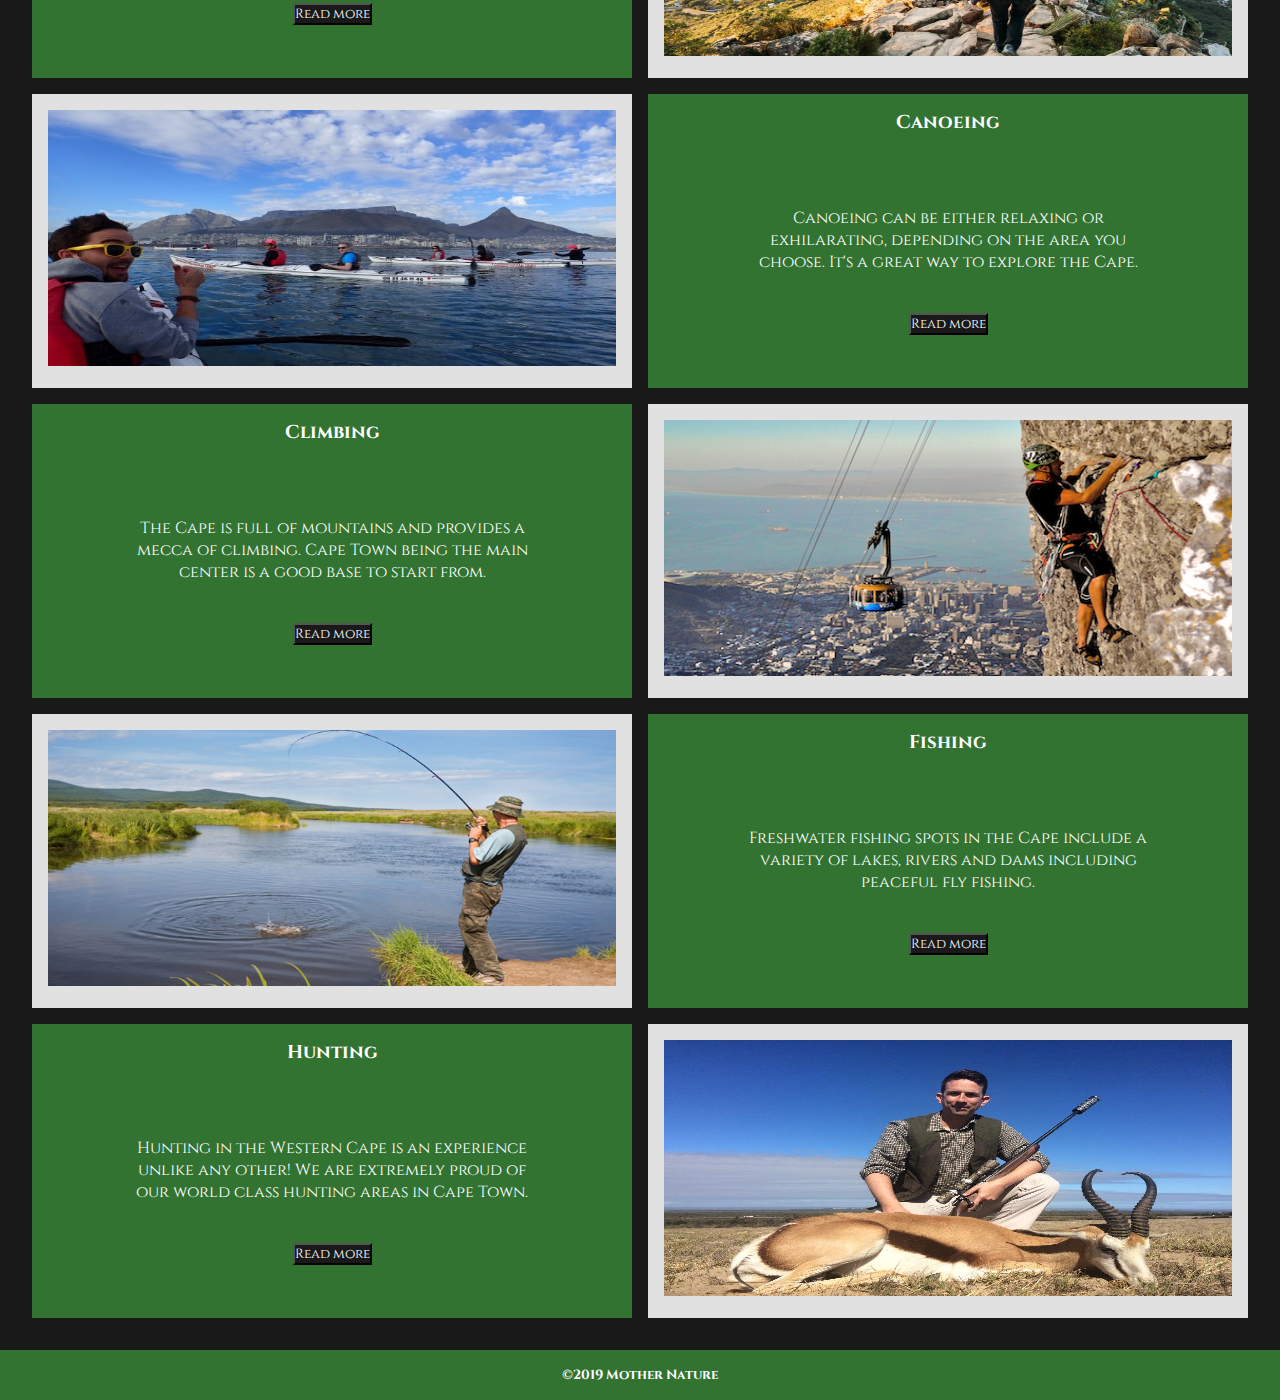
==== commit 29c5298d: "updated index and gallery layout with new pictures" ====
--- a/index.html
+++ b/index.html
@@ -6,6 +6,8 @@
     <title>Home</title>
     <meta name="viewport" content="width=device-width, initial-scale=1">
     <link rel="stylesheet"  href="css/main.css" />
+    <!-- font awesome icons -->
+    <link rel="stylesheet" href="https://use.fontawesome.com/releases/v5.8.1/css/all.css" integrity="sha384-50oBUHEmvpQ+1lW4y57PTFmhCaXp0ML5d60M1M7uH2+nqUivzIebhndOJK28anvf" crossorigin="anonymous">
     <script src="main.js"></script>
 </head>
 <body>
@@ -35,7 +37,9 @@
         <!-- header with logo and title -->
         <div class="hero">
             <img class="logo" src="img/logo.png" alt="logo">
-            <h1 class="title">Mother Nature</h1>    
+            <h1 class="title">Mother Nature</h1>  
+            <p class="sub-title">Mother Nature in the Mother City</p> 
+            <i class="fas fa-angle-double-down"></i>
         </div>
     </div>
     <!-- end of nav-hero-grid -->
@@ -49,85 +53,101 @@
             
             <!-- start of activities-nested-grid -->
             <div class="activities-nested-grid">
+            
             <!-- start of activities, pictures, description and read more button -->
-            <section class="camping">
-            <h3 id="camping">Camping</h3>
+            
+            <!-- camping section start -->
+                <div class="camp-picture">
+                    <img class="image" src="img/camping1.jpg" alt="camping"  style="width:100%">
+                </div>
                 
-                <div class="picture">
-                    <img class="image" src="img/camping1.jpg" alt="camping"  style="width:100%">
-                <div class="middle">
-                    <article class="text">Pitch your tent beside the sea, under a tree or upon a hill, fall asleep to the sounds of nature. These are the best camping spots in the Cape.
+                
+                <div class="camp-art">
+                    <h3 id="camping">Camping</h3>
+
+                    <article>Pitch your tent beside the sea, under a tree or upon a hill, fall asleep to the sounds of nature. These are the best camping spots in the Cape.
+                        
                         <br>
-                        <a href="https://www.westerncape.gov.za/general-publication/holiday-resorts-and-camping-sites-western-cape"><button class="resize" type="home">Read more</button></a></article>
+                        
+                        <a href="https://www.westerncape.gov.za/general-publication/holiday-resorts-and-camping-sites-western-cape"><button class="resize" type="home">Read more</button></a>
+                    </article>
                 </div>
+            <!-- camping section end -->
+            
+            <!-- hiking section start -->
+                <div class="hike-picture">
+                    <img class="image" src="img/hiking1.jpg" alt="fishing" style="width:100%">
                 </div>
-            </section>
-            
-            <section class="hiking">
-                <h3 id="hiking">Hiking</h3>
+
                 
-                <div class="picture">
-                    <img class="image" src="img/hiking1.jpg" alt="fishing" style="width:100%">
-                <div class="middle">
-                    <article class="text">These hikes are within easy reach of town, and will take you far above the bustle of city life.
+                <div class="hike-art">
+                    <h3 id="hiking">Hiking</h3>
+
+                    <article>Enjoy the beautiful scenery. These hikes are within easy reach of town, and will take you far above the bustle of city life.
                         <br>
-                        <a href="https://www.westerncape.gov.za/general-publication/hiking-trails-western-cape"><button class="resize" type="home">Read more</button></a></article>
+                        <a href="https://www.westerncape.gov.za/general-publication/hiking-trails-western-cape"><button class="resize" type="home">Read more</button></a>
+                    </article>
+                </div>     
+            <!-- hiking section end -->
+
+            <!-- canoeing section start -->
+                <div class="canoe-picture">
+                    <img class="image" src="img/canoeing1.jpg" alt="canoeing" style="width:100%">
                 </div>
-                </div>
-            </section>
 
-            <section class="canoeing">
-            <h3 id="canoeing">Canoeing</h3>
+                <div class="canoe-art">
+                    <h3 id="canoeing">Canoeing</h3>
 
-                <div class="picture">
-                    <img class="image" src="img/canoeing1.jpg" alt="canoeing" style="width:100%">
-                <div class="middle">
-                    <article class="text">Canoeing can be either relaxing or exhilarating, depending on the area you choose. It's a great way to explore the Cape.
+                    <article>Canoeing can be either relaxing or exhilarating, depending on the area you choose. It's a great way to explore the Cape.
                         <br>
                         <a href="https://www.capetownmagazine.com/lifestyle/canoeing-and-kayaking-in-cape-town/28_22_17733"><button class="resize" type="home">Read more</button></a></article>
                 </div>
+            <!-- canoeing section end -->
+
+            <!-- climbing section start -->
+                <div class="climb-picture">
+                    <img class="image" src="img/climbing1.jpg" alt="climbing" style="width:100%">
                 </div>
-            </section>
 
-            <section class="climbing">
-                <h3 id="climbing">Climbing</h3>
+                <div class="climb-art">
+                    <h3 id="climbing">Climbing</h3>
 
-                <div class="picture">
-                    <img class="image" src="img/climbing1.jpg" alt="climbing" style="width:100%">
-                <div class="middle">
-                    <article class="text">The Cape is full of mountains and provides a mecca of climbing. Cape Town being the main center is a good base to start from.
+                    <article>The Cape is full of mountains and provides a mecca of climbing. Cape Town being the main center is a good base to start from.
                         <br>
                         <a href="https://www.nightjartravel.com/climbing/table-mountain-rock-climbing"><button class="resize" type="home">Read more</button></a></article>
                 </div>
+            <!-- climbing section end -->
+            
+            <!-- fishing section start -->
+                <div class="fish-picture">
+                    <img class="image" src="img/fishing1.jpg" alt="fishing" style="width:100%">
                 </div>
-            </section>
-            
-            <section class="fishing">
-                <h3 id="fishing">Fishing</h3>
-                
-                <div class="picture">
-                    <img class="image" src="img/fishing1.jpg" alt="fishing" style="width:100%">
-                <div class="middle">
-                    <article class="text">Freshwater fishing spots in the Cape include a variety of lakes, rivers and dams including peaceful fly fishing.
+
+                <div class="fish-art">
+                    <h3 id="fishing">Fishing</h3>
+                    
+                    <article>Freshwater fishing spots in the Cape include a variety of lakes, rivers and dams including peaceful fly fishing.
                         <br>
                         <a href="https://www.south-africa-info.co.za/country/article/59/fishing-in-the-western-cape"><button class="resize" type="home">Read more</button></a></article>
                 </div>
+            <!-- fishing section end -->
+
+            <!-- hunting section start -->
+                <div class="hunt-picture">
+                    <img class="image" src="img/hunting1.jpg" alt="hunting" style="width:100%">
                 </div>
-            </section>
 
-            <section class="hunting">
-                <h3 id="hunting">Hunting</h3>
-
-                <div class="picture">
-                    <img class="image" src="img/hunting1.jpg" alt="hunting" style="width:100%">
-                <div class="middle">
-                    <article class="text">Hunting in the Western Cape is an experience unlike any other! We are extremely proud of our world class hunting area near Cape Town, in the Western Cape.
+                <div class="hunt-art">
+                    <h3 id="hunting">Hunting</h3>
+                    
+                    <article>Hunting in the Western Cape is an experience unlike any other! We are extremely proud of our world class hunting areas in Cape Town.
                         <br>
                         <a href="http://www.capetownhuntingsafaris.co.za/?controller=pages&view=load&id=one_day_game_hunting"><button class="resize" type="home">Read more</button></a></article>
                 </div>
-                </div>
-            </section>
-                <!-- end of activities, pictures, description and read more button -->
+            <!-- hunting section end -->
+
+            <!-- end of activities, pictures, description and read more button -->
+
             </div>
             <!-- end of activities-nested-grid -->
         </main>
--- a/css/main.css
+++ b/css/main.css
@@ -19,6 +19,11 @@
   padding: 0em 7em;
   color: white; }
 
+article {
+  margin: 0 auto;
+  padding-top: 8vh;
+  width: 70%; }
+
 h2 {
   margin: 0; }
 
@@ -27,6 +32,10 @@
 
 table {
   padding: 5em 30em; }
+
+i {
+  padding-top: 12.5vh;
+  font-size: 3em; }
 
 input[type="submit"] {
   background-color: #327332; }
@@ -51,7 +60,7 @@
 
 .dropdown-content a {
   color: black;
-  padding: 1em 5.46em;
+  padding: 1em 5.65em;
   text-decoration: none;
   display: block; }
 
@@ -60,46 +69,24 @@
 
 .hero {
   background-image: url(../img/background.jpg);
-  background-repeat: no-repeat;
-  background-size: cover;
-  height: 100vh;
-  width: 100%;
+  height: 90vh;
+  background-repeat: no-repeat;
+  background-size: cover;
+  background-position: center;
   text-align: center; }
 
 .logo {
   width: 50vh;
   height: 50vh;
-  padding-top: 10vh; }
+  padding-top: 4vh; }
 
 .title {
   color: #327332;
   font-family: 'Sigmar One', cursive; }
 
-.picture {
-  position: relative;
-  width: 80%;
-  height: 80%;
-  margin: 0 auto;
-  border: solid 1em #191919; }
-
-.middle {
-  transition: .5s ease;
-  opacity: 0;
-  position: absolute;
-  top: 50%;
-  left: 50%;
-  transform: translate(-50%, -50%);
-  -ms-transform: translate(-50%, -50%); }
-
-.picture:hover .image {
-  opacity: 0.3; }
-
-.picture:hover .middle {
-  opacity: 1; }
-
-.text {
-  color: white;
-  font-size: 12px; }
+.sub-title {
+  color: whitesmoke;
+  font-family: 'Sigmar One', cursive; }
 
 .gallery {
   background-color: #191919;
@@ -110,6 +97,7 @@
   background-image: url("../img/mountain-bg.jpg");
   font-family: 'Cinzel', serif;
   width: 100%;
+  height: 90vh;
   background-repeat: no-repeat;
   background-position: center;
   background-size: cover; }
@@ -130,6 +118,7 @@
   height: 16em; }
 
 .resize {
+  margin-top: 3em;
   padding: 0em; }
 
 #center {
@@ -138,7 +127,11 @@
 #photo18-size {
   height: 10vh; }
 
+.black {
+  color: black; }
+
 .nav-hero-grid {
+  width: 100%;
   display: grid;
   grid-template-columns: 1fr;
   grid-template-rows: 1fr;
@@ -147,15 +140,13 @@
 nav {
   grid-area: nav;
   background-color: #327332;
-  padding: 1em;
-  width: 100%; }
+  padding: 1em; }
 
 .hero {
-  grid-area: hero;
-  padding: 1em;
-  width: 100%; }
+  grid-area: hero; }
 
 .activities-grid {
+  width: 100%;
   display: grid;
   grid-template-columns: 1fr;
   grid-template-rows: 1fr;
@@ -164,47 +155,79 @@
 main {
   grid-area: main;
   background-color: #191919;
-  width: 100%;
   padding: 1em; }
 
 .activities-nested-grid {
   display: grid;
+  grid-gap: 1em;
+  padding: 1em;
   grid-template-columns: 1fr 1fr;
   grid-template-rows: 1fr 1fr;
-  grid-template-areas: "camping hiking" "canoeing climbing" "fishing hunting"; }
-
-.camping {
-  grid-area: camping;
-  background-color: #327332;
-  padding: 1em; }
-
-.hiking {
-  grid-area: hiking;
-  background-color: #327332;
-  padding: 1em; }
-
-.canoeing {
-  grid-area: canoeing;
-  background-color: #327332;
-  padding: 1em; }
-
-.climbing {
-  grid-area: climbing;
-  background-color: #327332;
-  padding: 1em; }
-
-.fishing {
-  grid-area: fishing;
-  background-color: #327332;
-  padding: 1em; }
-
-.hunting {
-  grid-area: hunting;
-  background-color: #327332;
-  padding: 1em; }
+  grid-template-areas: "camp-picture camp-art" "hike-art hike-picture" "canoe-picture canoe-art" "climb-art climb-picture" "fish-picture fish-art" "hunt-art hunt-picture"; }
+
+.camp-picture {
+  grid-area: camp-picture;
+  background-color: #e1e1e1;
+  padding: 1em; }
+
+.camp-art {
+  padding-top: 1em;
+  grid-area: camp-art;
+  background-color: #327332; }
+
+.hike-picture {
+  grid-area: hike-picture;
+  background-color: #e1e1e1;
+  padding: 1em; }
+
+.hike-art {
+  padding-top: 1em;
+  grid-area: hike-art;
+  background-color: #327332; }
+
+.canoe-picture {
+  grid-area: canoe-picture;
+  background-color: #e1e1e1;
+  padding: 1em; }
+
+.canoe-art {
+  padding-top: 1em;
+  grid-area: canoe-art;
+  background-color: #327332; }
+
+.climb-picture {
+  grid-area: climb-picture;
+  background-color: #e1e1e1;
+  padding: 1em; }
+
+.climb-art {
+  padding-top: 1em;
+  grid-area: climb-art;
+  background-color: #327332; }
+
+.fish-picture {
+  grid-area: fish-picture;
+  background-color: #e1e1e1;
+  padding: 1em; }
+
+.fish-art {
+  padding-top: 1em;
+  grid-area: fish-art;
+  background-color: #327332; }
+
+.hunt-picture {
+  grid-area: hunt-picture;
+  background-color: #e1e1e1;
+  padding: 1em; }
+
+.hunt-art {
+  padding-top: 1em;
+  grid-area: hunt-art;
+  background-color: #327332; }
 
 .footer-grid {
   display: grid;
+  width: 100%;
   grid-template-columns: 1fr;
   grid-template-rows: 1fr;
   grid-template-areas: "footer" "footer"; }
@@ -212,144 +235,161 @@
 footer {
   grid-area: footer;
   background-color: #327332;
-  width: 100%;
   padding: 1em; }
 
 .gallery-grid {
+  padding: 1em;
+  display: grid;
+  grid-gap: 1em;
+  grid-template-columns: repeat(3, 1fr);
+  margin: 0 auto;
+  grid-template-areas: "photo1 photo2 photo3" "photo4 photo5 photo6" "photo7 photo8 photo9" "photo10 photo11 photo12" "photo13 photo14 photo15" "photo16 photo17 photo18"; }
+
+.photo1 {
+  grid-area: photo1;
+  height: 40vh;
+  background-image: url(../img/camping1.jpg);
+  background-size: cover;
+  background-repeat: no-repeat;
+  background-position: center; }
+
+.photo2 {
+  grid-area: photo2;
+  height: 40vh;
+  background-image: url(../img/camping2.jpg);
+  background-size: cover;
+  background-repeat: no-repeat;
+  background-position: center; }
+
+.photo3 {
+  grid-area: photo3;
+  height: 40vh;
+  background-image: url(../img/camping3.jpg);
+  background-size: cover;
+  background-repeat: no-repeat;
+  background-position: center; }
+
+.photo4 {
+  grid-area: photo4;
+  height: 40vh;
+  background-image: url(../img/hiking1.jpg);
+  background-size: cover;
+  background-repeat: no-repeat;
+  background-position: center; }
+
+.photo5 {
+  grid-area: photo5;
+  height: 40vh;
+  background-image: url(../img/hiking2.jpg);
+  background-size: cover;
+  background-repeat: no-repeat;
+  background-position: center; }
+
+.photo6 {
+  grid-area: photo6;
+  height: 40vh;
+  background-image: url(../img/hiking3.jpg);
+  background-size: cover;
+  background-repeat: no-repeat;
+  background-position: center; }
+
+.photo7 {
+  grid-area: photo7;
+  height: 40vh;
+  background-image: url(../img/canoeing1.jpg);
+  background-size: cover;
+  background-repeat: no-repeat;
+  background-position: center; }
+
+.photo8 {
+  grid-area: photo8;
+  height: 40vh;
+  background-image: url(../img/canoeing2.jpg);
+  background-size: cover;
+  background-repeat: no-repeat;
+  background-position: center; }
+
+.photo9 {
+  grid-area: photo9;
+  height: 40vh;
+  background-image: url(../img/canoeing3.jpg);
+  background-size: cover;
+  background-repeat: no-repeat;
+  background-position: center; }
+
+.photo10 {
+  grid-area: photo10;
+  height: 40vh;
+  background-image: url(../img/climbing1.jpg);
+  background-size: cover;
+  background-repeat: no-repeat;
+  background-position: center; }
+
+.photo11 {
+  grid-area: photo11;
+  height: 40vh;
+  background-image: url(../img/climbing2.jpg);
+  background-size: cover;
+  background-repeat: no-repeat;
+  background-position: center; }
+
+.photo12 {
+  grid-area: photo12;
+  height: 40vh;
+  background-image: url(../img/climbing3.jpg);
+  background-size: cover;
+  background-repeat: no-repeat;
+  background-position: center; }
+
+.photo13 {
+  grid-area: photo13;
+  height: 40vh;
+  background-image: url(../img/fishing1.jpg);
+  background-size: cover;
+  background-repeat: no-repeat;
+  background-position: center; }
+
+.photo14 {
+  grid-area: photo14;
+  height: 40vh;
+  background-image: url(../img/fishing2.jpg);
+  background-size: cover;
+  background-repeat: no-repeat;
+  background-position: center; }
+
+.photo15 {
+  grid-area: photo15;
+  height: 40vh;
+  background-image: url(../img/fishing3.jpg);
+  background-size: cover;
+  background-repeat: no-repeat;
+  background-position: center; }
+
+.photo16 {
+  grid-area: photo16;
+  height: 40vh;
+  background-image: url(../img/hunting2.jpg);
+  background-size: cover;
+  background-repeat: no-repeat;
+  background-position: center; }
+
+.photo17 {
+  grid-area: photo17;
+  height: 40vh;
+  background-image: url(../img/hunting3.jpg);
+  background-size: cover;
+  background-repeat: no-repeat;
+  background-position: center; }
+
+.photo18 {
+  grid-area: photo18;
+  height: 40vh;
+  background-image: url(../img/hunting4.jpg);
+  background-size: cover;
+  background-repeat: no-repeat; }
+
+.form-grid {
   padding-top: 1em;
-  display: grid;
-  width: 100%;
-  grid-gap: 1em;
-  grid-template-columns: repeat(4, 1fr);
-  margin: 0 auto; }
-
-.photo1 {
-  background-image: url(../img/camping1.jpg);
-  background-size: cover;
-  background-repeat: no-repeat;
-  grid-column: span 2;
-  grid-row: span 30; }
-
-.photo2 {
-  background-image: url(../img/camping2.jpg);
-  background-size: cover;
-  background-repeat: no-repeat;
-  grid-column: span 2;
-  grid-row: span 30; }
-
-.photo3 {
-  background-image: url(../img/camping3.jpg);
-  background-size: cover;
-  background-repeat: no-repeat;
-  grid-column: span 2;
-  grid-row: span 30; }
-
-.photo4 {
-  background-image: url(../img/camping4.jpg);
-  background-size: cover;
-  background-repeat: no-repeat;
-  grid-column: span 2;
-  grid-row: span 30; }
-
-.photo5 {
-  background-image: url(../img/camping5.jpg);
-  background-size: cover;
-  background-repeat: no-repeat;
-  grid-column: span 2;
-  grid-row: span 20; }
-
-.photo6 {
-  background-image: url(../img/hiking1.jpg);
-  background-size: cover;
-  background-repeat: no-repeat;
-  grid-column: span 2;
-  grid-row: span 30; }
-
-.photo7 {
-  background-image: url(../img/hiking2.jpg);
-  background-size: cover;
-  background-repeat: no-repeat;
-  grid-column: span 2;
-  grid-row: span 20; }
-
-.photo8 {
-  background-image: url(../img/canoeing1.jpg);
-  background-size: cover;
-  background-repeat: no-repeat;
-  grid-column: span 2;
-  grid-row: span 30; }
-
-.photo9 {
-  background-image: url(../img/canoeing2.jpg);
-  background-size: cover;
-  background-repeat: no-repeat;
-  grid-column: span 2;
-  grid-row: span 20; }
-
-.photo10 {
-  background-image: url(../img/climbing1.jpg);
-  background-size: cover;
-  background-repeat: no-repeat;
-  grid-column: span 2;
-  grid-row: span 20; }
-
-.photo11 {
-  background-image: url(../img/climbing2.jpg);
-  background-size: cover;
-  background-repeat: no-repeat;
-  grid-column: span 2;
-  grid-row: span 30; }
-
-.photo12 {
-  background-image: url(../img/climbing3.jpg);
-  background-size: cover;
-  background-repeat: no-repeat;
-  grid-column: span 2;
-  grid-row: span 20; }
-
-.photo13 {
-  background-image: url(../img/fishing1.jpg);
-  background-size: cover;
-  background-repeat: no-repeat;
-  grid-column: span 2;
-  grid-row: span 30; }
-
-.photo14 {
-  background-image: url(../img/fishing2.jpg);
-  background-size: cover;
-  background-repeat: no-repeat;
-  grid-column: span 2;
-  grid-row: span 20; }
-
-.photo15 {
-  background-image: url(../img/fishing3.jpg);
-  background-size: cover;
-  background-repeat: no-repeat;
-  grid-column: span 2;
-  grid-row: span 20; }
-
-.photo16 {
-  background-image: url(../img/hunting2.jpg);
-  background-size: cover;
-  background-repeat: no-repeat;
-  grid-column: span 2;
-  grid-row: span 30; }
-
-.photo17 {
-  background-image: url(../img/hunting3.jpg);
-  background-size: cover;
-  background-repeat: no-repeat;
-  grid-column: span 2;
-  grid-row: span 30; }
-
-.photo18 {
-  background-image: url(../img/hunting4.jpg);
-  background-size: cover;
-  background-repeat: no-repeat;
-  grid-column: span 2;
-  grid-row: span 30; }
-
-.form-grid {
   display: grid;
   grid-template-columns: repeat(2, 1fr);
   grid-template-rows: auto;
@@ -385,7 +425,10 @@
     grid-gap: 20px;
     grid-template-columns: 1fr 1fr;
     grid-template-rows: 1fr 1fr;
-    grid-template-areas: "nav nav" "header header" "main main" "footer footer"; } }
+    grid-template-areas: "nav nav" "header header" "main main" "footer footer"; }
+
+  .resize-btn {
+    width: 20em; } }
 @media (max-width: 700px) {
   .nav-hero-grid {
     display: grid;
@@ -399,38 +442,112 @@
     grid-template-rows: 1fr;
     grid-template-areas: "main" "main"; }
 
+  .dropdown-content a {
+    color: black;
+    padding: 1em 5.65em;
+    text-decoration: none;
+    display: block; }
+
+  i {
+    padding-top: 10vh;
+    font-size: 2em; }
+
   p {
-    font-size: 13px; }
+    font-size: 0.8em; }
+
+  article {
+    padding-top: 1.5em;
+    font-size: 0.7em; }
+
+  .hero {
+    background-image: url(../img/background.jpg);
+    height: 70vh;
+    background-repeat: no-repeat;
+    background-size: cover;
+    background-position: center;
+    text-align: center; }
+
+  .logo {
+    width: 30vh;
+    height: 30vh;
+    padding-top: 5vh; }
+
+  .image {
+    width: 7em;
+    height: 14em; }
+
+  .resize {
+    margin-top: 1.5em;
+    margin-bottom: 1.5em;
+    padding: 0em; }
 
   .activities-nested-grid {
-    display: block;
+    display: grid;
+    grid-gap: 1em;
+    padding: 1em;
     grid-template-columns: 1fr;
     grid-template-rows: auto;
-    grid-template-areas: "camping" "hiking" "canoeing" "climbing" "fishing" "hunting"; }
-
-  .picture {
-    position: relative;
-    width: 50%;
-    margin: 0 auto; }
-
-  .middle {
-    transition: .5s ease;
-    opacity: 1;
-    position: absolute;
-    top: 50%;
-    left: 50%;
-    width: 100%;
-    transform: translate(-50%, -50%);
-    -ms-transform: translate(-50%, -50%); }
-
-  .picture:hover .image {
-    opacity: 0.3; }
-
-  .picture:hover .middle {
-    opacity: 1; }
-
-  .text {
-    color: white; }
+    grid-template-areas: "camp-art" "camp-picture" "hike-art" "hike-picture" "canoe-art" "canoe-picture" "climb-art" "climb-picture" "fish-art" "fish-picture" "hunt-art" "hunt-picture"; }
+
+  .camp-picture {
+    grid-area: camp-picture;
+    background-color: #e1e1e1;
+    padding: 1em; }
+
+  .camp-art {
+    padding-top: 1em;
+    grid-area: camp-art;
+    background-color: #327332; }
+
+  .hike-picture {
+    grid-area: hike-picture;
+    background-color: #e1e1e1;
+    padding: 1em; }
+
+  .hike-art {
+    padding-top: 1em;
+    grid-area: hike-art;
+    background-color: #327332; }
+
+  .canoe-picture {
+    grid-area: canoe-picture;
+    background-color: #e1e1e1;
+    padding: 1em; }
+
+  .canoe-art {
+    padding-top: 1em;
+    grid-area: canoe-art;
+    background-color: #327332; }
+
+  .climb-picture {
+    grid-area: climb-picture;
+    background-color: #e1e1e1;
+    padding: 1em; }
+
+  .climb-art {
+    padding-top: 1em;
+    grid-area: climb-art;
+    background-color: #327332; }
+
+  .fish-picture {
+    grid-area: fish-picture;
+    background-color: #e1e1e1;
+    padding: 1em; }
+
+  .fish-art {
+    padding-top: 1em;
+    grid-area: fish-art;
+    background-color: #327332; }
+
+  .hunt-picture {
+    grid-area: hunt-picture;
+    background-color: #e1e1e1;
+    padding: 1em; }
+
+  .hunt-art {
+    padding-top: 1em;
+    grid-area: hunt-art;
+    background-color: #327332; }
 
   .footer-grid {
     display: grid;
@@ -439,148 +556,141 @@
     grid-template-areas: "footer" "footer"; }
 
   .gallery-grid {
-    display: grid;
+    display: block;
     grid-gap: 1em;
-    grid-template-columns: 1fr;
     margin: 0 auto;
-    /* grid-template-rows: repeat(5 1fr); */ }
+    grid-template-columns: 1fr; }
 
   #center {
     margin: 0 auto;
     width: 16em; }
 
   .photo1 {
+    height: 40vh;
     background-image: url(../img/camping1.jpg);
     background-size: contain;
-    background-repeat: no-repeat;
-    grid-column: span 2;
-    grid-row: span 30; }
+    background-repeat: no-repeat; }
 
   .photo2 {
+    height: 35vh;
     background-image: url(../img/camping2.jpg);
     background-size: contain;
-    background-repeat: no-repeat;
-    grid-column: span 2;
-    grid-row: span 30; }
+    background-repeat: no-repeat; }
 
   .photo3 {
+    height: 32vh;
     background-image: url(../img/camping3.jpg);
     background-size: contain;
-    background-repeat: no-repeat;
-    grid-column: span 2;
-    grid-row: span 30; }
+    background-repeat: no-repeat; }
 
   .photo4 {
-    background-image: url(../img/camping4.jpg);
-    background-size: contain;
-    background-repeat: no-repeat;
-    grid-column: span 2;
-    grid-row: span 30; }
+    height: 34vh;
+    background-image: url(../img/hiking1.jpg);
+    background-size: contain;
+    background-repeat: no-repeat; }
 
   .photo5 {
-    background-image: url(../img/camping5.jpg);
-    background-size: contain;
-    background-repeat: no-repeat;
-    grid-column: span 2;
-    grid-row: span 20; }
+    height: 40vh;
+    background-image: url(../img/hiking2.jpg);
+    background-size: contain;
+    background-repeat: no-repeat; }
 
   .photo6 {
-    background-image: url(../img/hiking1.jpg);
-    background-size: contain;
-    background-repeat: no-repeat;
-    grid-column: span 2;
-    grid-row: span 30; }
+    height: 40vh;
+    background-image: url(../img/hiking3.jpg);
+    background-size: contain;
+    background-repeat: no-repeat; }
 
   .photo7 {
-    background-image: url(../img/hiking2.jpg);
-    background-size: contain;
-    background-repeat: no-repeat;
-    grid-column: span 2;
-    grid-row: span 20; }
+    height: 40vh;
+    background-image: url(../img/canoeing1.jpg);
+    background-size: contain;
+    background-repeat: no-repeat; }
 
   .photo8 {
-    background-image: url(../img/canoeing1.jpg);
-    background-size: contain;
-    background-repeat: no-repeat;
-    grid-column: span 2;
-    grid-row: span 30; }
+    height: 35vh;
+    background-image: url(../img/canoeing2.jpg);
+    background-size: contain;
+    background-repeat: no-repeat; }
 
   .photo9 {
-    background-image: url(../img/canoeing2.jpg);
-    background-size: contain;
-    background-repeat: no-repeat;
-    grid-column: span 2;
-    grid-row: span 20; }
+    height: 40vh;
+    background-image: url(../img/canoeing3.jpg);
+    background-size: contain;
+    background-repeat: no-repeat; }
 
   .photo10 {
+    height: 30vh;
     background-image: url(../img/climbing1.jpg);
     background-size: contain;
-    background-repeat: no-repeat;
-    grid-column: span 2;
-    grid-row: span 20; }
+    background-repeat: no-repeat; }
 
   .photo11 {
+    height: 45vh;
     background-image: url(../img/climbing2.jpg);
     background-size: contain;
-    background-repeat: no-repeat;
-    grid-column: span 2;
-    grid-row: span 30; }
+    background-repeat: no-repeat; }
 
   .photo12 {
+    height: 35vh;
     background-image: url(../img/climbing3.jpg);
     background-size: contain;
-    background-repeat: no-repeat;
-    grid-column: span 2;
-    grid-row: span 20; }
+    background-repeat: no-repeat; }
 
   .photo13 {
+    height: 35vh;
     background-image: url(../img/fishing1.jpg);
     background-size: contain;
-    background-repeat: no-repeat;
-    grid-column: span 2;
-    grid-row: span 30; }
+    background-repeat: no-repeat; }
 
   .photo14 {
+    height: 25vh;
     background-image: url(../img/fishing2.jpg);
     background-size: contain;
-    background-repeat: no-repeat;
-    grid-column: span 2;
-    grid-row: span 20; }
+    background-repeat: no-repeat; }
 
   .photo15 {
+    height: 30vh;
     background-image: url(../img/fishing3.jpg);
     background-size: contain;
-    background-repeat: no-repeat;
-    grid-column: span 2;
-    grid-row: span 20; }
+    background-repeat: no-repeat; }
 
   .photo16 {
+    height: 40vh;
     background-image: url(../img/hunting2.jpg);
     background-size: contain;
-    background-repeat: no-repeat;
-    grid-column: span 2;
-    grid-row: span 30; }
+    background-repeat: no-repeat; }
 
   .photo17 {
+    height: 45vh;
     background-image: url(../img/hunting3.jpg);
     background-size: contain;
-    background-repeat: no-repeat;
-    grid-column: span 2;
-    grid-row: span 30; }
+    background-repeat: no-repeat; }
 
   .photo18 {
+    height: 40vh;
+    grid-area: photo18;
     background-image: url(../img/hunting4.jpg);
     background-size: contain;
-    background-repeat: no-repeat;
-    grid-column: span 2;
-    grid-row: span 30; }
+    background-repeat: no-repeat; }
 
   .form-grid {
     display: block;
     grid-template-columns: 1fr 1fr;
     grid-template-rows: 1fr 1fr;
-    grid-template-areas: "name-box surname-box" "email-box email-box" "activity-box activity-box" "message-box message-box" "submit submit"; } }
-.resize-btn {
-  width: 20em; }
+    grid-template-areas: "name-box surname-box" "email-box email-box" "activity-box activity-box" "message-box message-box" "submit submit"; }
+
+  .form {
+    text-align: center;
+    background-image: url("../img/mountain-bg.jpg");
+    font-family: 'Cinzel', serif;
+    width: 100%;
+    height: 100vh;
+    background-repeat: no-repeat;
+    background-position: center;
+    background-size: cover; }
+
+  .resize-btn {
+    width: 20em; } }
 
 /*# sourceMappingURL=main.css.map */
